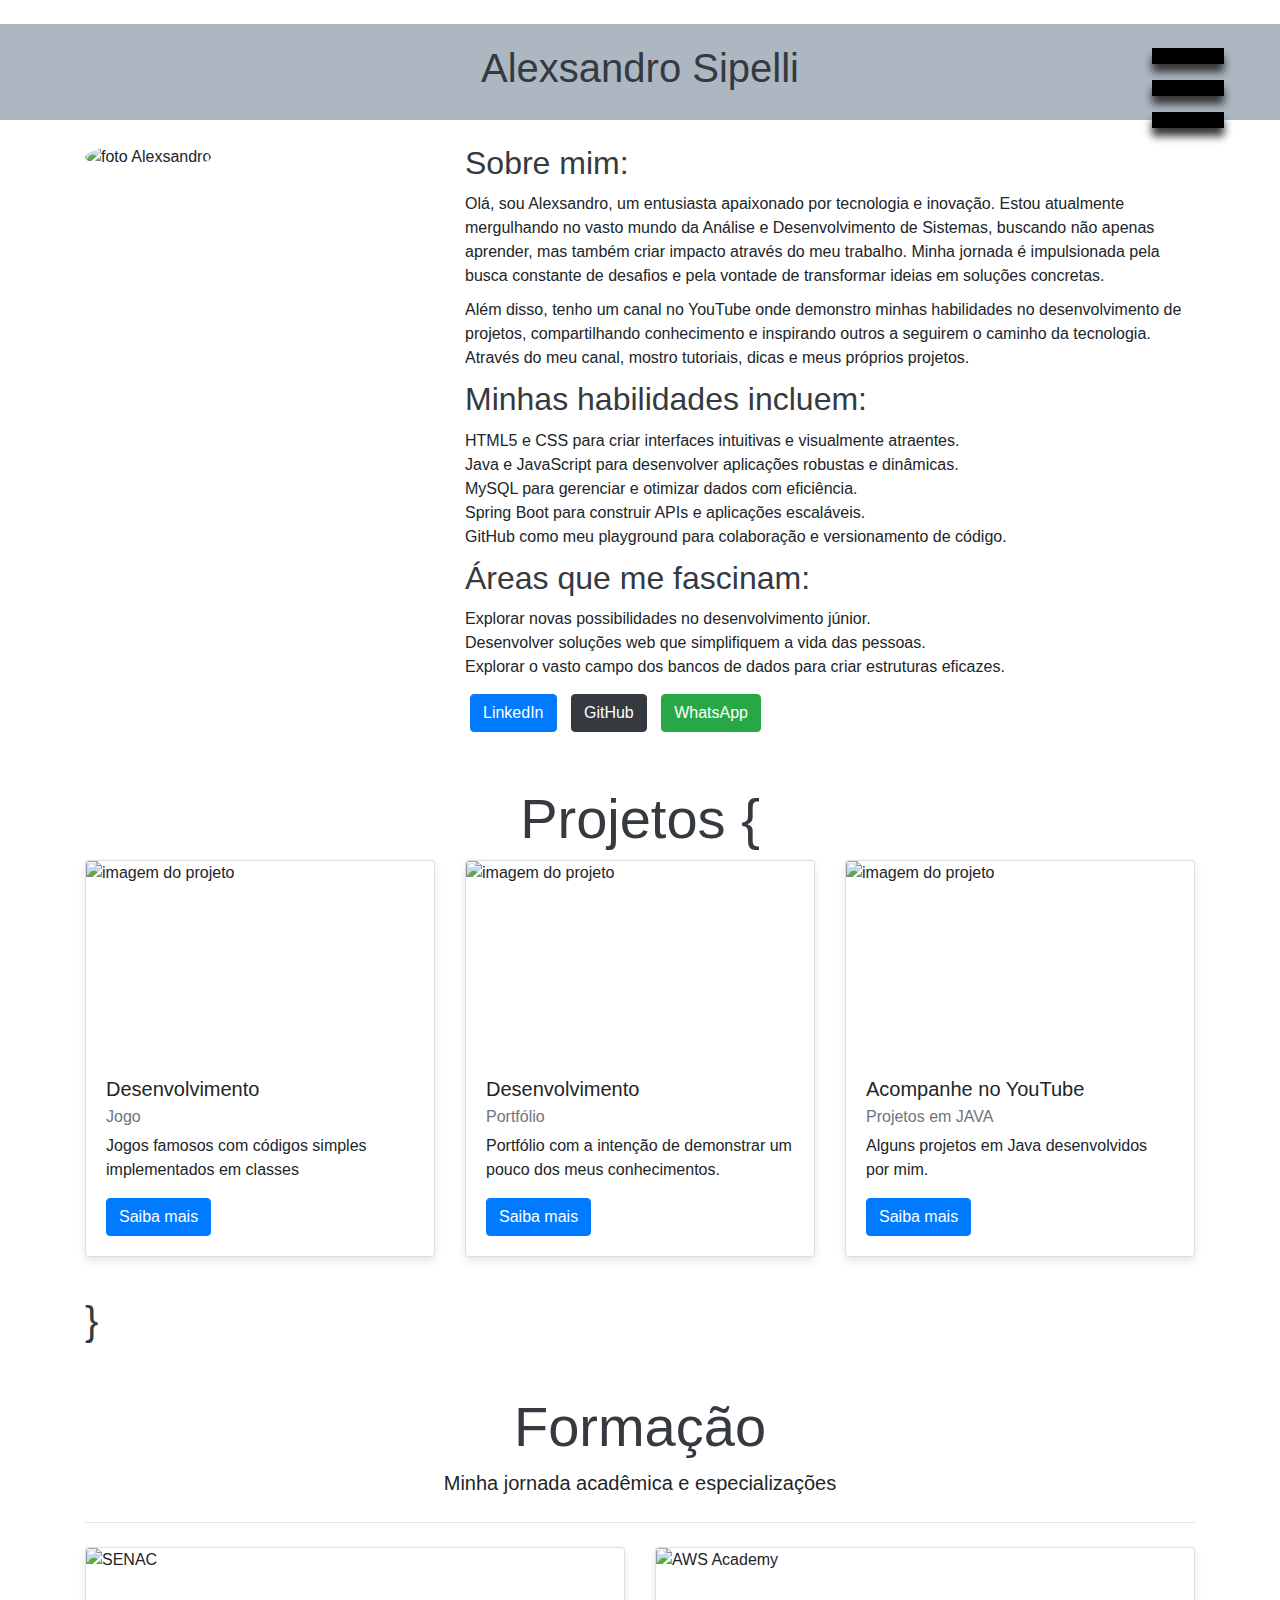
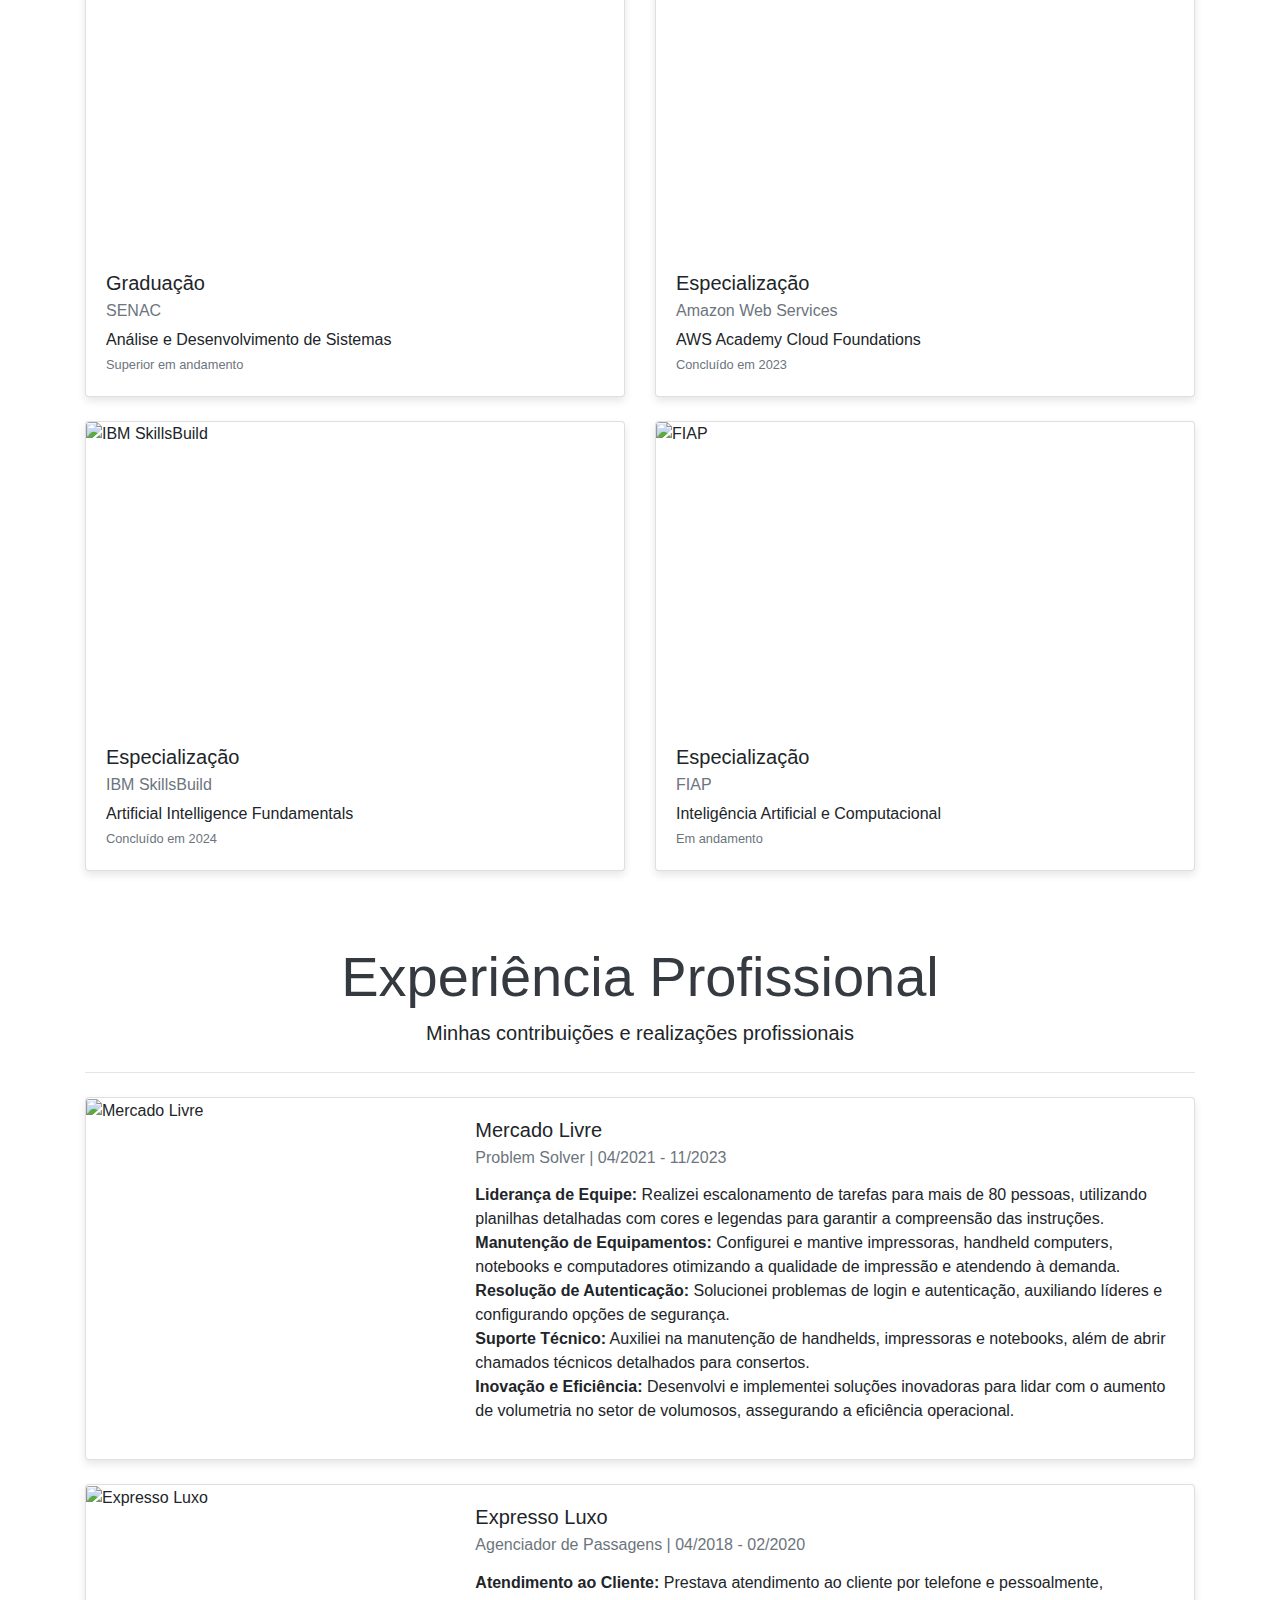
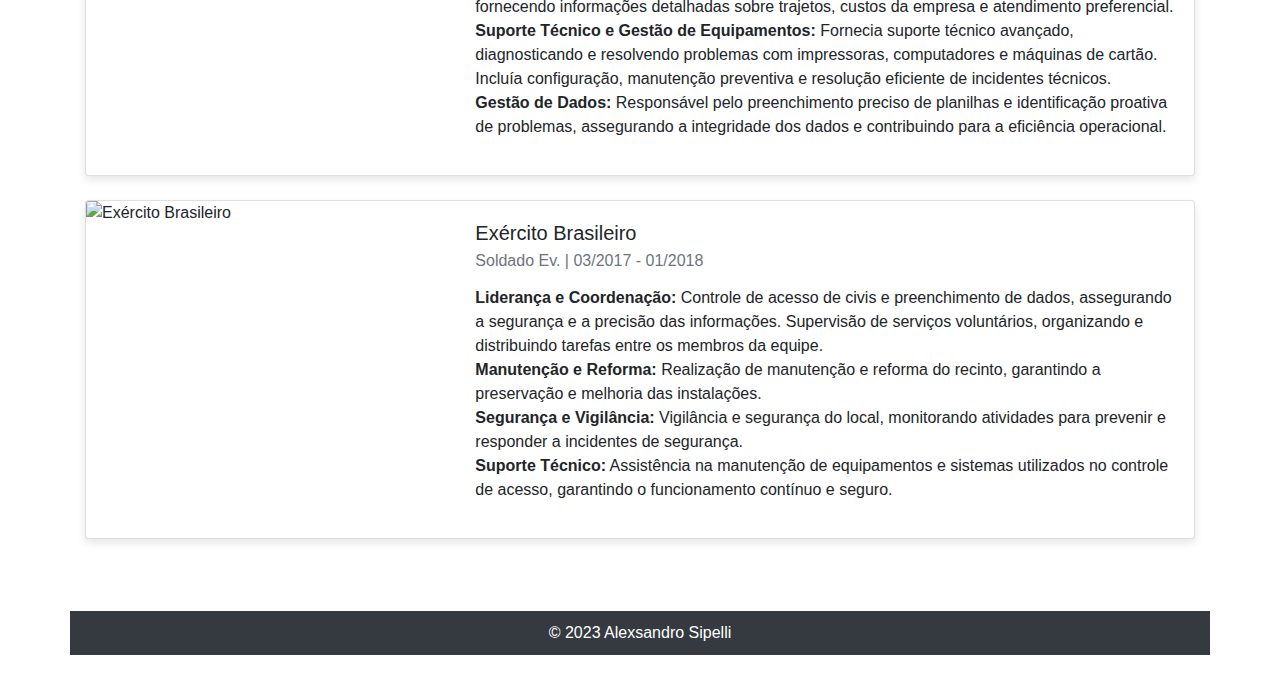
==== index.html @ 0505ee93 "atualizando icon" ====
<!DOCTYPE html>
<html lang="en">

<head>
    <meta charset="UTF-8">
    <meta http-equiv="X-UA-Compatible" content="IE=edge">
    <meta name="viewport" content="width=device-width, initial-scale=1.0">
    <title>portifolio</title>
    <link rel="stylesheet" href="styles.css">
    <link rel="stylesheet" href="https://cdnjs.cloudflare.com/ajax/libs/font-awesome/6.4.0/css/all.min.css"
        integrity="sha512-iecdLmaskl7CVkqkXNQ/ZH/XLlvWZOJyj7Yy7tcenmpD1ypASozpmT/E0iPtmFIB46ZmdtAc9eNBvH0H/ZpiBw=="
        crossorigin="anonymous" referrerpolicy="no-referrer" />
    <link href="https://maxcdn.bootstrapcdn.com/bootstrap/4.5.2/css/bootstrap.min.css" rel="stylesheet">
</head>

<body>

    <nav>
        <div id="hamburguer">
            <div class="linha" id="linha1"></div>
            <div class="linha" id="linha2"></div>
            <div class="linha" id="linha3"></div>
        </div>
        <ul>
            <li><a href="#">
                    <i class="fa-solid fa-house"></i>
                    home</a></li>
            <li><a href="#secao-apresentacao">
                    <i class="fa-solid fa-user"></i>

                    apresentação</a></li>
            <li><a href="#secao-projetos">
                    <i class="fa-solid fa-code"></i>

                    projetos
                </a></li>
            <li><a href="#secao-formacao">
                <i class="fas fa-graduation-cap icon"></i>
                    Formação
                </a></li>
            <li><a href="#secao-experiencias">
                    <i class="fa-solid fa-info"></i>
                    Experiencias
                </a></li>
        </ul>
    </nav>

    <header class="text-center my-4">
        <h1>Alexsandro Sipelli</h1>
        <h2>
            <i class="fa-brands fa-github icon-github"></i>
            <i class="fa-solid fa-database icon-database"></i>
            <i class="fa-brands fa-java icon-java"></i>
            <i class="fa-brands fa-js icon-js"></i>
            <i class="fa-brands fa-html5 icon-html5"></i>
            <i class="fa-brands fa-css3-alt icon-css3"></i>
            <i class="fa-brands fa-youtube icon-youtube"></i>
        </h2>
    </header>

    <section id="secao-apresentacao" class="container">
        <div class="row">
            <div id="fotoEContato" class="col-md-4">
                <img id="avatar" src="https://avatars.githubusercontent.com/u/112717598?v=4" alt="foto Alexsandro"
                    class="img-fluid">
            </div>
            <div class="col-md-8">
                <h2>Sobre mim:</h2>
                <p>Olá, sou Alexsandro, um entusiasta apaixonado por tecnologia e inovação. Estou atualmente mergulhando
                    no vasto mundo da Análise e Desenvolvimento de Sistemas, buscando não apenas aprender, mas também
                    criar impacto através do meu trabalho. Minha jornada é impulsionada pela busca constante de desafios
                    e pela vontade de transformar ideias em soluções concretas.</p>
                <p>Além disso, tenho um canal no YouTube onde demonstro minhas habilidades no desenvolvimento de
                    projetos, compartilhando conhecimento e inspirando outros a seguirem o caminho da tecnologia.
                    Através do meu canal, mostro tutoriais, dicas e meus próprios projetos.</p>
                <h2>Minhas habilidades incluem:</h2>
                <ul>
                    <li>HTML5 e CSS para criar interfaces intuitivas e visualmente atraentes.</li>
                    <li>Java e JavaScript para desenvolver aplicações robustas e dinâmicas.</li>
                    <li>MySQL para gerenciar e otimizar dados com eficiência.</li>
                    <li>Spring Boot para construir APIs e aplicações escaláveis.</li>
                    <li>GitHub como meu playground para colaboração e versionamento de código.</li>
                </ul>
                <h2>Áreas que me fascinam:</h2>
                <ul>
                    <li>Explorar novas possibilidades no desenvolvimento júnior.</li>
                    <li>Desenvolver soluções web que simplifiquem a vida das pessoas.</li>
                    <li>Explorar o vasto campo dos bancos de dados para criar estruturas eficazes.</li>
                </ul>
                <div id="contatos">
                    <a href="https://www.linkedin.com/in/alexsandro-sipelli/" target="_blank" class="btn btn-primary"><i
                            class="fa-brands fa-linkedin"></i> LinkedIn</a>
                    <a href="https://github.com/alexsandrosipelli" target="_blank" class="btn btn-dark"><i
                            class="fa-brands fa-github"></i> GitHub</a>
                    <a href="https://api.whatsapp.com/send?phone=5511948914961&text=Ola alexsandro estou interessado em seu perfil"
                        target="_blank" class="btn btn-success"><i class="fa-brands fa-whatsapp"></i> WhatsApp</a>
                </div>
            </div>
        </div>
    </section>

    <section id="secao-projetos" class="container my-5">
        <div class="text-center">
            <h1 class="display-4">Projetos {</h1>
        </div>
        <ul class="row">
            <li class="col-md-4 mb-4">
                <div class="card">
                    <div class="card-img-wrapper">
                        <img src="https://images.unsplash.com/photo-1611996575749-79a3a250f948?ixlib=rb-4.0.3&ixid=MnwxMjA3fDB8MHxwaG90by1wYWdlfHx8fGVufDB8fHx8&auto=format&fit=crop&w=1470&q=80"
                            class="card-img-top" alt="imagem do projeto">
                    </div>
                    <div class="card-body">
                        <h5 class="card-title">Desenvolvimento</h5>
                        <h6 class="card-subtitle mb-2 text-muted">Jogo</h6>
                        <p class="card-text">Jogos famosos com códigos simples implementados em classes</p>
                        <a href="https://github.com/alexsandrosipelli/Projetos-2022" target="_blank"
                            class="btn btn-primary">Saiba mais</a>
                    </div>
                </div>
            </li>
            <li class="col-md-4 mb-4">
                <div class="card">
                    <div class="card-img-wrapper">
                        <img src="https://images.unsplash.com/photo-1488590528505-98d2b5aba04b?ixlib=rb-4.0.3&ixid=MnwxMjA3fDB8MHxwaG90by1wYWdlfHx8fGVufDB8fHx8&auto=format&fit=crop&w=1470&q=80"
                            class="card-img-top" alt="imagem do projeto">
                    </div>
                    <div class="card-body">
                        <h5 class="card-title">Desenvolvimento</h5>
                        <h6 class="card-subtitle mb-2 text-muted">Portfólio</h6>
                        <p class="card-text">Portfólio com a intenção de demonstrar um pouco dos meus conhecimentos.</p>
                        <a href="https://github.com/alexsandrosipelli/Portfolio" target="_blank"
                            class="btn btn-primary">Saiba mais</a>
                    </div>
                </div>
            </li>
            <li class="col-md-4 mb-4">
                <div class="card">
                    <div class="card-img-wrapper">
                        <img src=" https://images.unsplash.com/photo-1611162616475-46b635cb6868?q=80&w=1074&auto=format&fit=crop&ixlib=rb-4.0.3&ixid=M3wxMjA3fDB8MHxwaG90by1wYWdlfHx8fGVufDB8fHx8fA%3D%3D"
                            class="card-img-top" alt="imagem do projeto">
                    </div>
                    <div class="card-body">
                        <h5 class="card-title">Acompanhe no YouTube</h5>
                        <h6 class="card-subtitle mb-2 text-muted">Projetos em JAVA</h6>
                        <p class="card-text">Alguns projetos em Java desenvolvidos por mim.</p>
                        <a href="https://www.youtube.com/channel/UCqJ5A2u6PIbgyUsZA0orDJw" target="_blank"
                            class="btn btn-primary">Saiba mais</a>
                    </div>
                </div>
            </li>
        </ul>
        <h1>}</h1>

    </section>

    <section id="secao-formacao" class="container my-5">
        <div class="text-center">
            <h1 class="display-4">Formação</h1>
            <p class="lead">Minha jornada acadêmica e especializações</p>
            <hr class="my-4">
        </div>
        <div class="row">
            <div class="col-md-6 mb-4">
                <div class="card h-100">
                    <div class="card-img-wrapper">
                        <img src="https://www.sp.senac.br/o/senac-theme/images/logo_senac_default.png"
                            class="card-img-top" alt="SENAC">
                    </div>
                    <div class="card-body">
                        <h5 class="card-title">Graduação</h5>
                        <h6 class="card-subtitle mb-2 text-muted">SENAC</h6>
                        <p class="card-text">Análise e Desenvolvimento de Sistemas<br><small class="text-muted">Superior
                                em andamento</small></p>
                    </div>
                </div>
            </div>
            <div class="col-md-6 mb-4">
                <div class="card h-100">
                    <div class="card-img-wrapper">
                        <img src="https://plus.unsplash.com/premium_photo-1683141114059-aaeaf635dc05?q=80&w=2070&auto=format&fit=crop&ixlib=rb-4.0.3&ixid=M3wxMjA3fDB8MHxwaG90by1wYWdlfHx8fGVufDB8fHx8fA%3D%3D"
                            class="card-img-top" alt="AWS Academy">
                    </div>
                    <div class="card-body">
                        <h5 class="card-title">Especialização</h5>
                        <h6 class="card-subtitle mb-2 text-muted">Amazon Web Services</h6>
                        <p class="card-text">AWS Academy Cloud Foundations<br><small class="text-muted">Concluído em
                                2023</small></p>
                    </div>
                </div>
            </div>
            <div class="col-md-6 mb-4">
                <div class="card h-100">
                    <div class="card-img-wrapper">
                        <img src="https://images.unsplash.com/photo-1721066115321-eb0eec055296?q=80&w=1974&auto=format&fit=crop&ixlib=rb-4.0.3&ixid=M3wxMjA3fDB8MHxwaG90by1wYWdlfHx8fGVufDB8fHx8fA%3D%3D"
                            class="card-img-top" alt="IBM SkillsBuild">
                    </div>
                    <div class="card-body">
                        <h5 class="card-title">Especialização</h5>
                        <h6 class="card-subtitle mb-2 text-muted">IBM SkillsBuild</h6>
                        <p class="card-text">Artificial Intelligence Fundamentals<br><small class="text-muted">Concluído
                                em 2024</small></p>
                    </div>
                </div>
            </div>
            <div class="col-md-6 mb-4">
                <div class="card h-100">
                    <div class="card-img-wrapper">
                        <img src="https://s3.amazonaws.com/wpfiap/wp-content/uploads/2024/02/share_vest2024.png"
                            class="card-img-top" alt="FIAP">
                    </div>
                    <div class="card-body">
                        <h5 class="card-title">Especialização</h5>
                        <h6 class="card-subtitle mb-2 text-muted">FIAP</h6>
                        <p class="card-text">Inteligência Artificial e Computacional<br><small class="text-muted">Em
                                andamento</small></p>
                    </div>
                </div>
            </div>
        </div>
    </section>

    <section id="secao-experiencias" class="container my-5">
        <div class="text-center">
            <h1 class="display-4">Experiência Profissional</h1>
            <p class="lead">Minhas contribuições e realizações profissionais</p>
            <hr class="my-4">
        </div>
        <div class="row">

            <div class="col-md-12 mb-4">
                <div class="card h-100">
                    <div class="row no-gutters">
                        <div class="col-md-4">
                            <img src="https://satotrader.com.br/site/views/data/noticias/acoes-da-mercado-livre-bdr-meli34-como-investir-image-1713189293.jpg"
                                class="card-img" alt="Mercado Livre">
                        </div>
                        <div class="col-md-8">
                            <div class="card-body">
                                <h5 class="card-title">Mercado Livre</h5>
                                <h6 class="card-subtitle mb-2 text-muted">Problem Solver | 04/2021 - 11/2023</h6>
                                <p class="card-text">
                                <ul>
                                    <li><strong>Liderança de Equipe:</strong> Realizei escalonamento de tarefas para
                                        mais de 80 pessoas, utilizando planilhas detalhadas com cores e legendas para
                                        garantir a compreensão das instruções.</li>
                                    <li><strong>Manutenção de Equipamentos:</strong> Configurei e mantive impressoras,
                                        handheld computers, notebooks e computadores otimizando a qualidade de impressão
                                        e atendendo à demanda.
                                    </li>
                                    <li><strong>Resolução de Autenticação:</strong> Solucionei problemas de login e
                                        autenticação, auxiliando líderes e configurando opções de segurança.</li>
                                    <li><strong>Suporte Técnico:</strong> Auxiliei na manutenção de handhelds,
                                        impressoras e notebooks, além de abrir chamados técnicos detalhados para
                                        consertos.</li>
                                    <li><strong>Inovação e Eficiência:</strong> Desenvolvi e implementei soluções
                                        inovadoras para lidar com o aumento de volumetria no setor de volumosos,
                                        assegurando a eficiência operacional.</li>
                                </ul>
                                </p>
                            </div>
                        </div>
                    </div>
                </div>
            </div>

            <div class="col-md-12 mb-4">
                <div class="card h-100">
                    <div class="row no-gutters">
                        <div class="col-md-4">
                            <img src="https://encrypted-tbn0.gstatic.com/images?q=tbn:ANd9GcSKzfC1bCY-RK_74JRWJcAZp6cybE37kCWvaw&s"
                                class="card-img" alt="Expresso Luxo">
                        </div>
                        <div class="col-md-8">
                            <div class="card-body">
                                <h5 class="card-title">Expresso Luxo</h5>
                                <h6 class="card-subtitle mb-2 text-muted">Agenciador de Passagens | 04/2018 - 02/2020
                                </h6>
                                <p class="card-text">
                                <ul>
                                    <li><strong>Atendimento ao Cliente:</strong> Prestava atendimento ao cliente por
                                        telefone e pessoalmente, fornecendo informações detalhadas sobre trajetos,
                                        custos da empresa e atendimento preferencial.</li>
                                    <li><strong>Suporte Técnico e Gestão de Equipamentos:</strong> Fornecia suporte
                                        técnico avançado, diagnosticando e resolvendo problemas com impressoras,
                                        computadores e máquinas de cartão. Incluía configuração, manutenção preventiva e
                                        resolução eficiente de incidentes técnicos.</li>
                                    <li><strong>Gestão de Dados:</strong> Responsável pelo preenchimento preciso de
                                        planilhas e identificação proativa de problemas, assegurando a integridade dos
                                        dados e contribuindo para a eficiência operacional.</li>
                                </ul>
                                </p>
                            </div>
                        </div>
                    </div>
                </div>
            </div>


            <div class="col-md-12 mb-4">
                <div class="card h-100">
                    <div class="row no-gutters">
                        <div class="col-md-4">
                            <img src="https://segredosdomundo.r7.com/wp-content/uploads/2021/04/simbolos-do-exercito-brasileiro-o-que-representam-os-emblemas-militares-6.jpg"
                                class="card-img" alt="Exército Brasileiro">
                        </div>
                        <div class="col-md-8">
                            <div class="card-body">
                                <h5 class="card-title">Exército Brasileiro</h5>
                                <h6 class="card-subtitle mb-2 text-muted">Soldado Ev. | 03/2017 - 01/2018</h6>
                                <p class="card-text">
                                <ul>
                                    <li><strong>Liderança e Coordenação:</strong> Controle de acesso de civis e
                                        preenchimento de dados, assegurando a segurança e a precisão das informações.
                                        Supervisão de serviços voluntários, organizando e distribuindo tarefas entre os
                                        membros da equipe.</li>
                                    <li><strong>Manutenção e Reforma:</strong> Realização de manutenção e reforma do
                                        recinto, garantindo a preservação e melhoria das instalações.</li>
                                    <li><strong>Segurança e Vigilância:</strong> Vigilância e segurança do local,
                                        monitorando atividades para prevenir e responder a incidentes de segurança.</li>
                                    <li><strong>Suporte Técnico:</strong> Assistência na manutenção de equipamentos e
                                        sistemas utilizados no controle de acesso, garantindo o funcionamento contínuo e
                                        seguro.</li>
                                </ul>
                                </p>
                            </div>
                        </div>
                    </div>
                </div>
            </div>
        </div>
    </section>




    <footer class="container text-center my-4">
        <p>© 2023 Alexsandro Sipelli</p>
    </footer>

    <script src="https://code.jquery.com/jquery-3.5.1.slim.min.js"></script>
    <script src="https://cdn.jsdelivr.net/npm/@popperjs/core@2.9.2/dist/umd/popper.min.js"></script>
    <script src="https://maxcdn.bootstrapcdn.com/bootstrap/4.5.2/js/bootstrap.min.js"></script>
</body>
<script src="js/menu.js"></script>

</html>
---- styles.css ----
/* General Styles */
body {
    font-family: Arial, sans-serif;
    line-height: 1.6;
    color: #333;
    background-color: #f8ab53e7;
    background-image: url(" https://images.unsplash.com/photo-1472289065668-ce650ac443d2?q=80&w=1738&auto=format&fit=crop&ixlib=rb-4.0.3&ixid=M3wxMjA3fDB8MHxwaG90by1wYWdlfHx8fGVufDB8fHx8fA%3D%3D");
    background-size: cover;
    background-position: center;
    background-repeat: no-repeat;
    background-attachment: fixed;
}

h1,
h2 {
    color: #343a40;
}


#hamburguer {
    position: fixed;
    right: 5rem;
    top: 2rem;
    height: 3rem;
    width: 3rem;
}

#hamburguer .linha {
    margin-top: 1rem;
    padding: auto;
    height: 1rem;
    width: 150%;
    background-color: #000;
    box-shadow: 0 .5rem .5rem #333;
}

nav {
    display: flex;
    align-items: center;
    justify-content: center;
    position: fixed;
    background-color: #adb7c2;
    height: 100vh;
    width: 15rem;
    z-index: 10;
    right: -20rem;
    transition: right 1s;
}

.menu-show {
    right: 0;
}

nav li {
    list-style: none;
}

nav a {
    text-decoration: none;
    font-size: 1.6rem;
    color: #000;
}

nav a:hover {
    color: #fff;

}

nav ul {
    padding-top: 50vh;
}


header {
    background: #adb7c2;
    color: white;
    padding: 20px 0;
}

header h1 {
    margin: 0;
    font-size: 2.5em;
}


.icon-github {

    color: #333;
}

.icon-database {
    color: #00758F;
}

.icon-java {
    color: #5382a1;
}

.icon-js {
    color: #f7df1e;
}

.icon-html5 {
    color: #e34c26;
}

.icon-css3 {
    color: #1572b6;
}

.icon-youtube {
    color: #ff0000;
}




#fotoEContato img {
    border-radius: 50%;
    max-width: 100%;
    height: auto;
}

#contatos a {
    margin: 5px;
    text-decoration: none;
}

#secao-apresentacao ul,
#secao-apresentacao p {
    margin: 10px 0;
}

.card {
    box-shadow: 0 4px 8px rgba(0, 0, 0, 0.1);
    transition: transform 0.2s;
}

.card:hover {
    transform: translateY(-5px);
}

footer {
    background: #343a40;
    color: white;
    padding: 10px 0;
}

footer p {
    margin: 0;
}

/* Media Queries */
@media (max-width: 768px) {
    #hamburguer {
        position: fixed;
        right: 0.9rem;
        top: 2.5rem;
        height: 1rem;
        width: 1.9rem;
    }

    #hamburguer .linha {
        margin-top: 0.3rem;
        padding: 0.5;
        height: 0.5rem;
        border-radius: 20%;
        width: 100%;
        background-color: #333;
        box-shadow: 0 .5rem .5rem #333;
    }

    nav {
        display: flex;
        align-items: center;
        justify-content: center;
        position: fixed;
        background-color: #adb7c2;
        height: 100vh;
        width: 15rem;
        z-index: 10;
        right: -20rem;
        transition: right 1s;
    }

    nav li {
        list-style: none;
    }

    nav a {
        text-decoration: none;
        font-size: 1.6rem;

        color: #000;
    }

    nav a:hover {
        color: #fff;

    }

    nav ul {
        padding-top: 50vh;
    }

    header h1 {
        font-size: 2em;
    }

    header h2 {
        font-size: 1.2em;
    }

    #fotoEContato {
        text-align: center;
    }

    #contatos a {
        display: block;
        margin: 10px 0;
    }
    .card-img-wrapper img {
    width: 100%;
    height: auto;
    border-radius: 0.25rem 0.25rem 0 0;
}

.card-img-wrapper {
    position: relative;
    overflow: hidden;
    padding-top: 56.25%;
    /* 16:9 Aspect Ratio */
}

.card-img-wrapper img {
    position: absolute;
    top: 0;
    left: 0;
    width: 100%;
    height: 100%;
    object-fit: cover;
}

ul {
    list-style-type: none;
    padding: 0;
}

li {
    padding: 0;
    margin: 0;
}   
}

.card-img-wrapper img {
    width: 100%;
    height: auto;
    border-radius: 0.25rem 0.25rem 0 0;
}

.card-img-wrapper {
    position: relative;
    overflow: hidden;
    padding-top: 56.25%;
    /* 16:9 Aspect Ratio */
}

.card-img-wrapper img {
    position: absolute;
    top: 0;
    left: 0;
    width: 100%;
    height: 100%;
    object-fit: cover;
}

ul {
    list-style-type: none;
    padding: 0;
}

li {
    padding: 0;
    margin: 0;
}
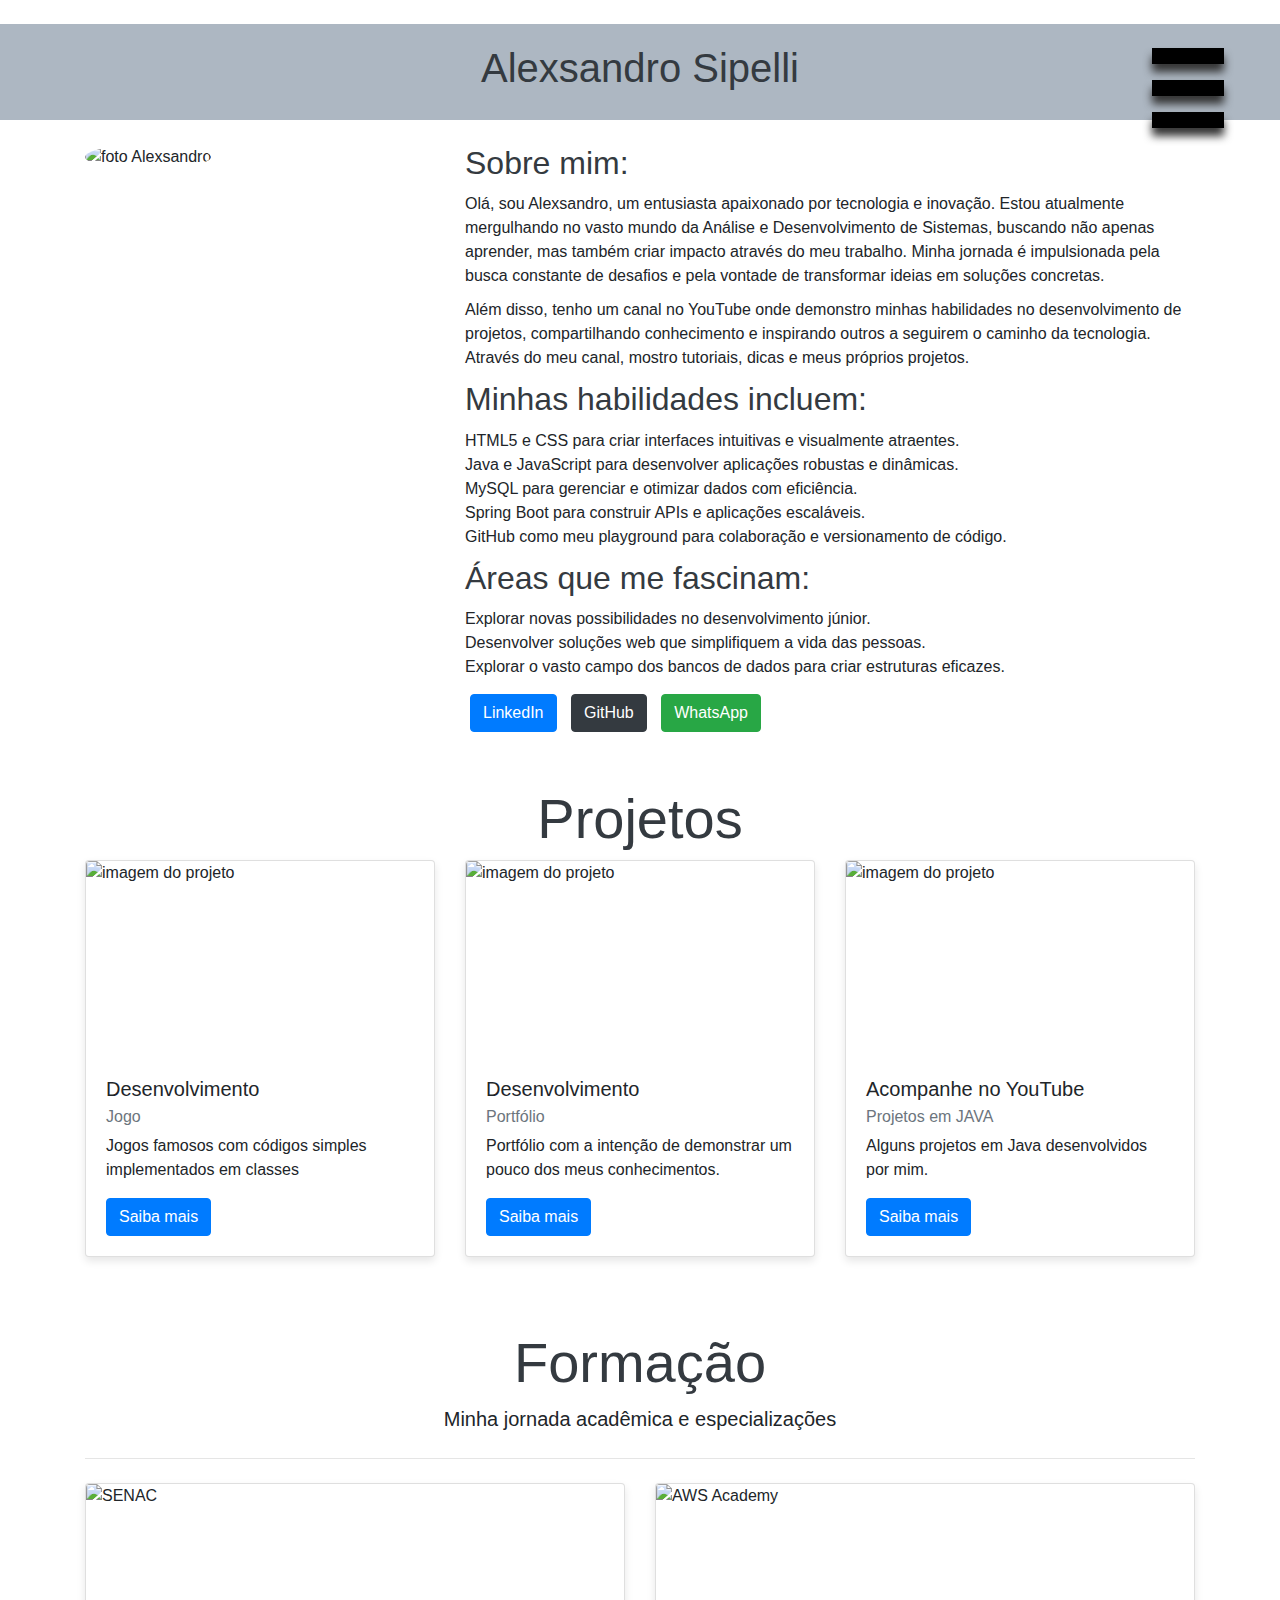
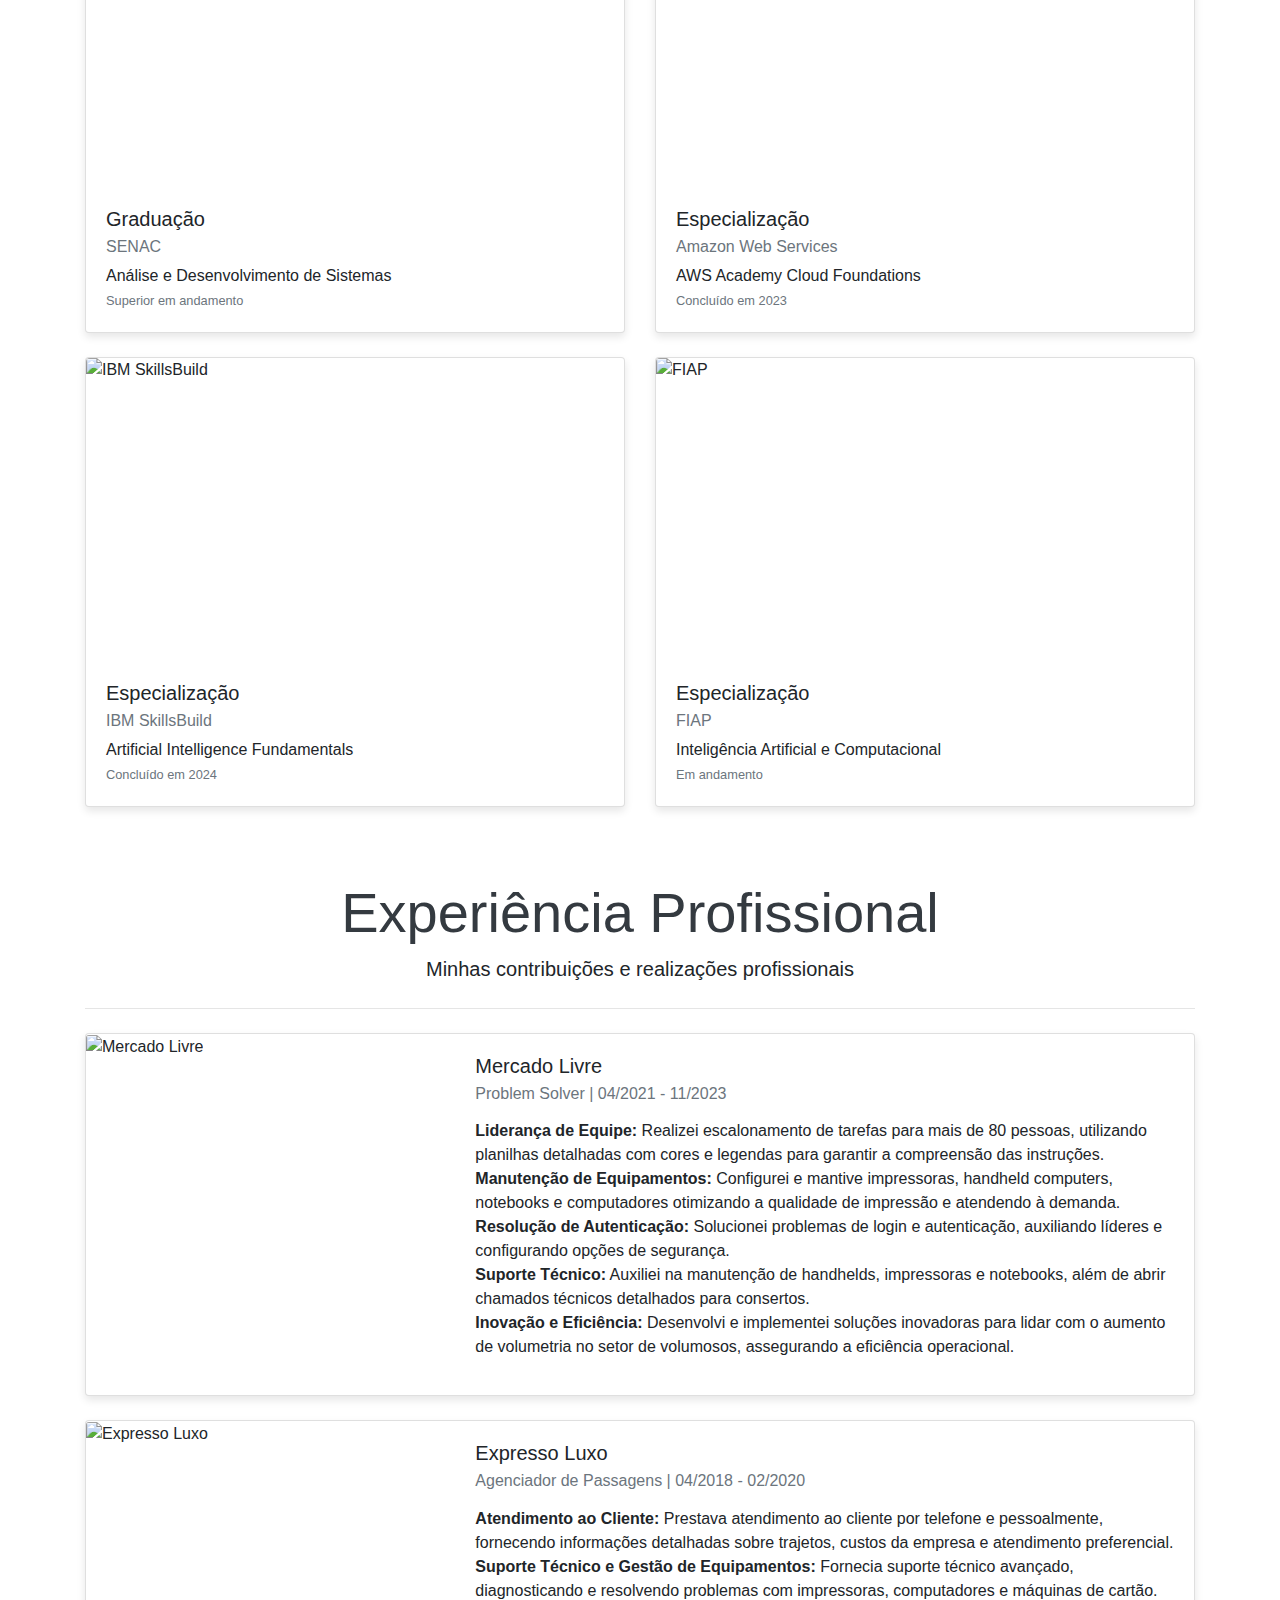
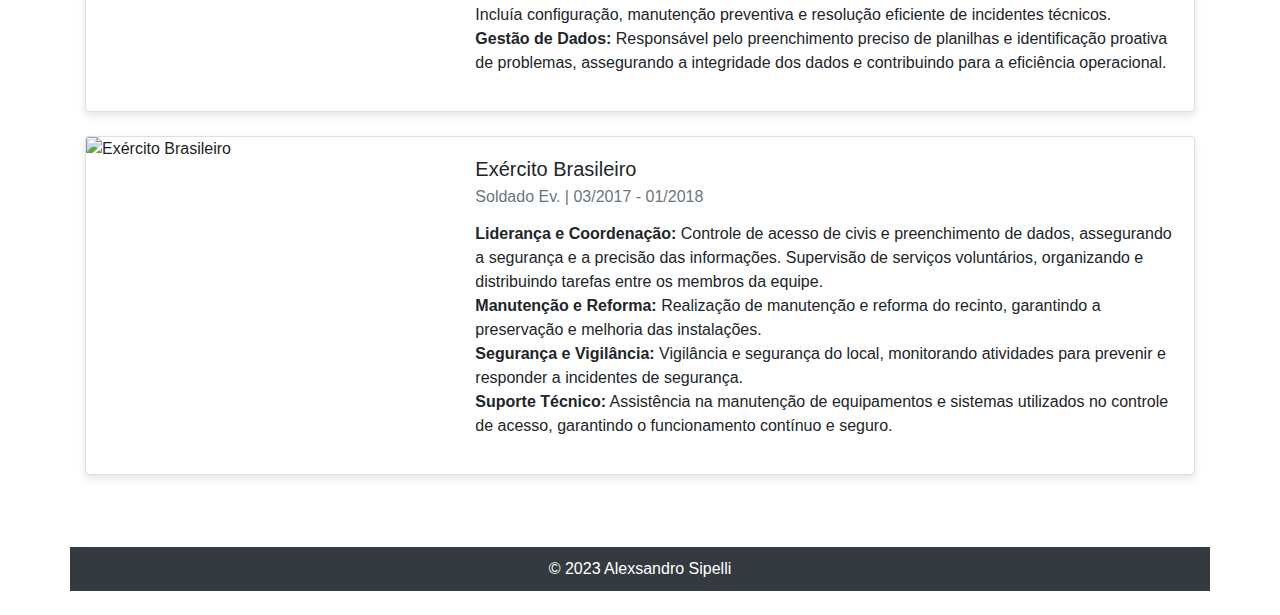
==== commit 6c5e7820: "seccao projetos" ====
--- a/index.html
+++ b/index.html
@@ -101,7 +101,7 @@
 
     <section id="secao-projetos" class="container my-5">
         <div class="text-center">
-            <h1 class="display-4">Projetos {</h1>
+            <h1 class="display-4">Projetos</h1>
         </div>
         <ul class="row">
             <li class="col-md-4 mb-4">
@@ -150,7 +150,7 @@
                 </div>
             </li>
         </ul>
-        <h1>}</h1>
+        
 
     </section>
 
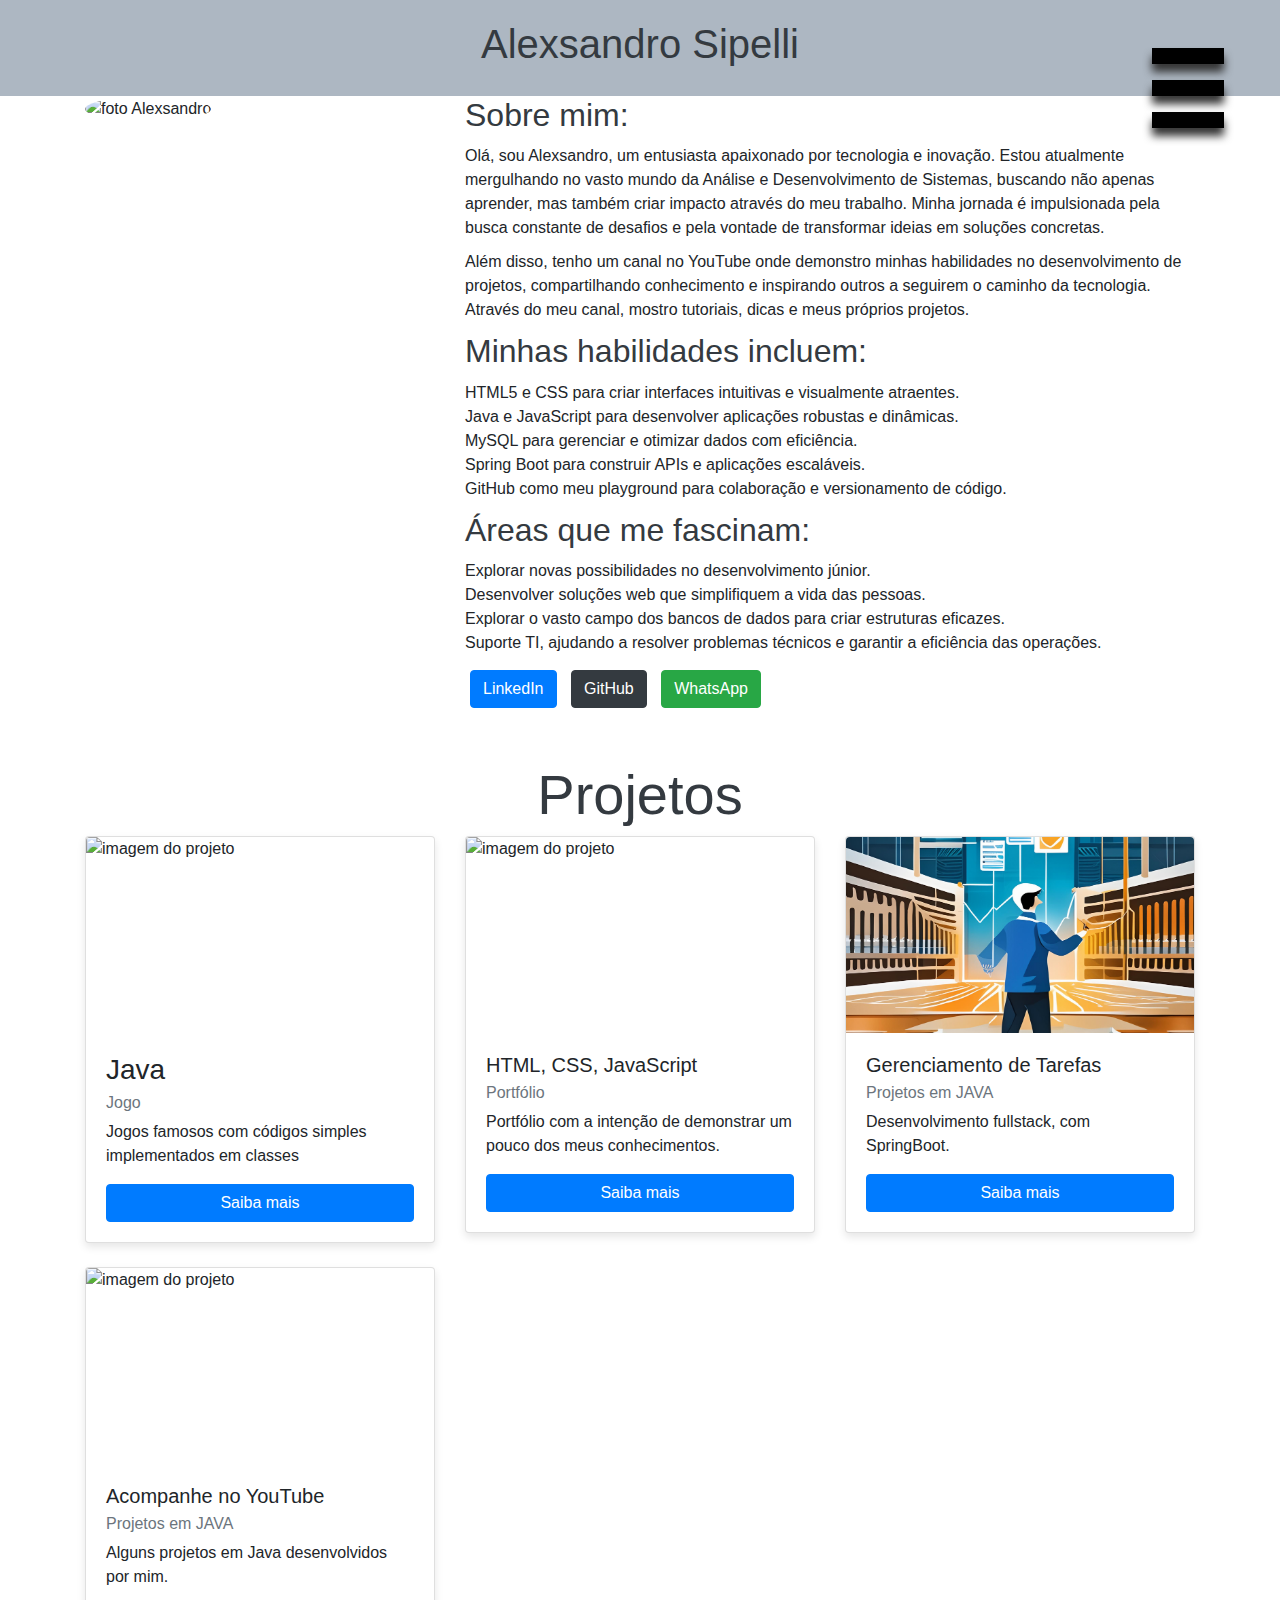
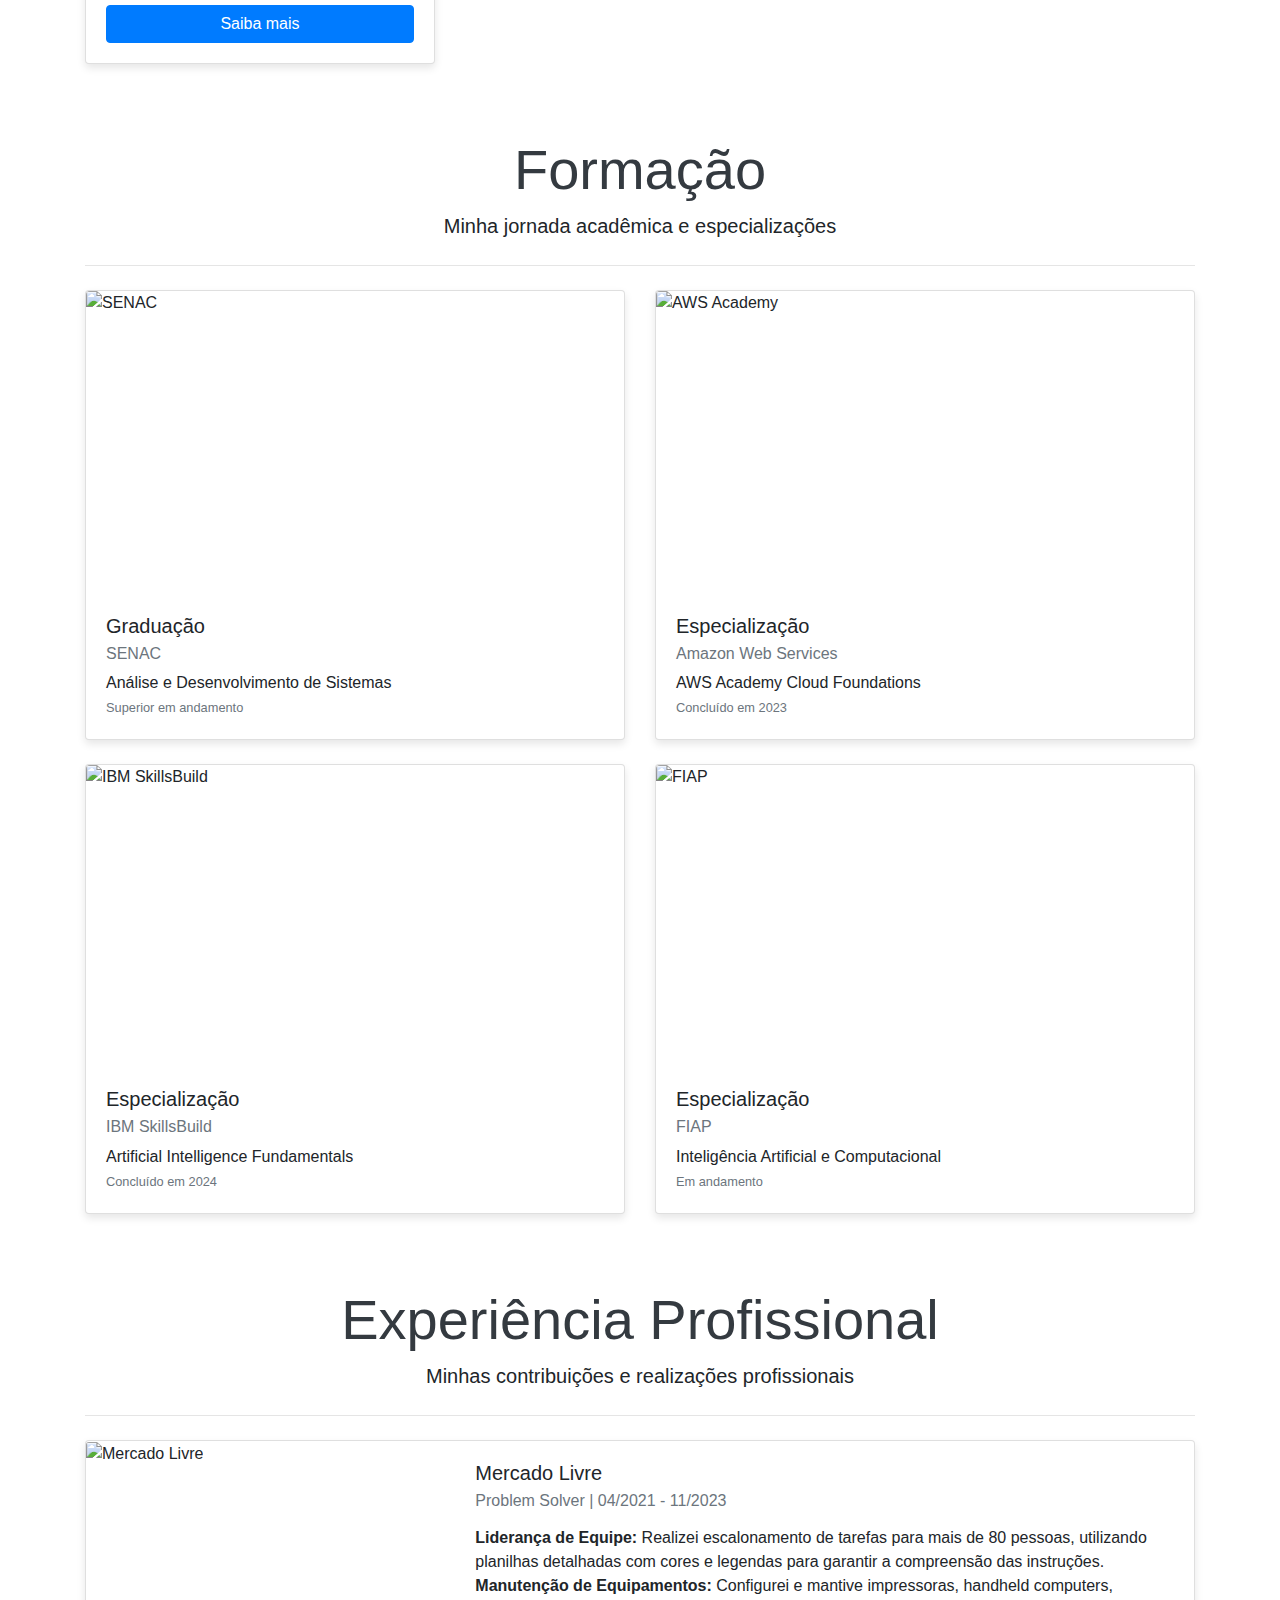
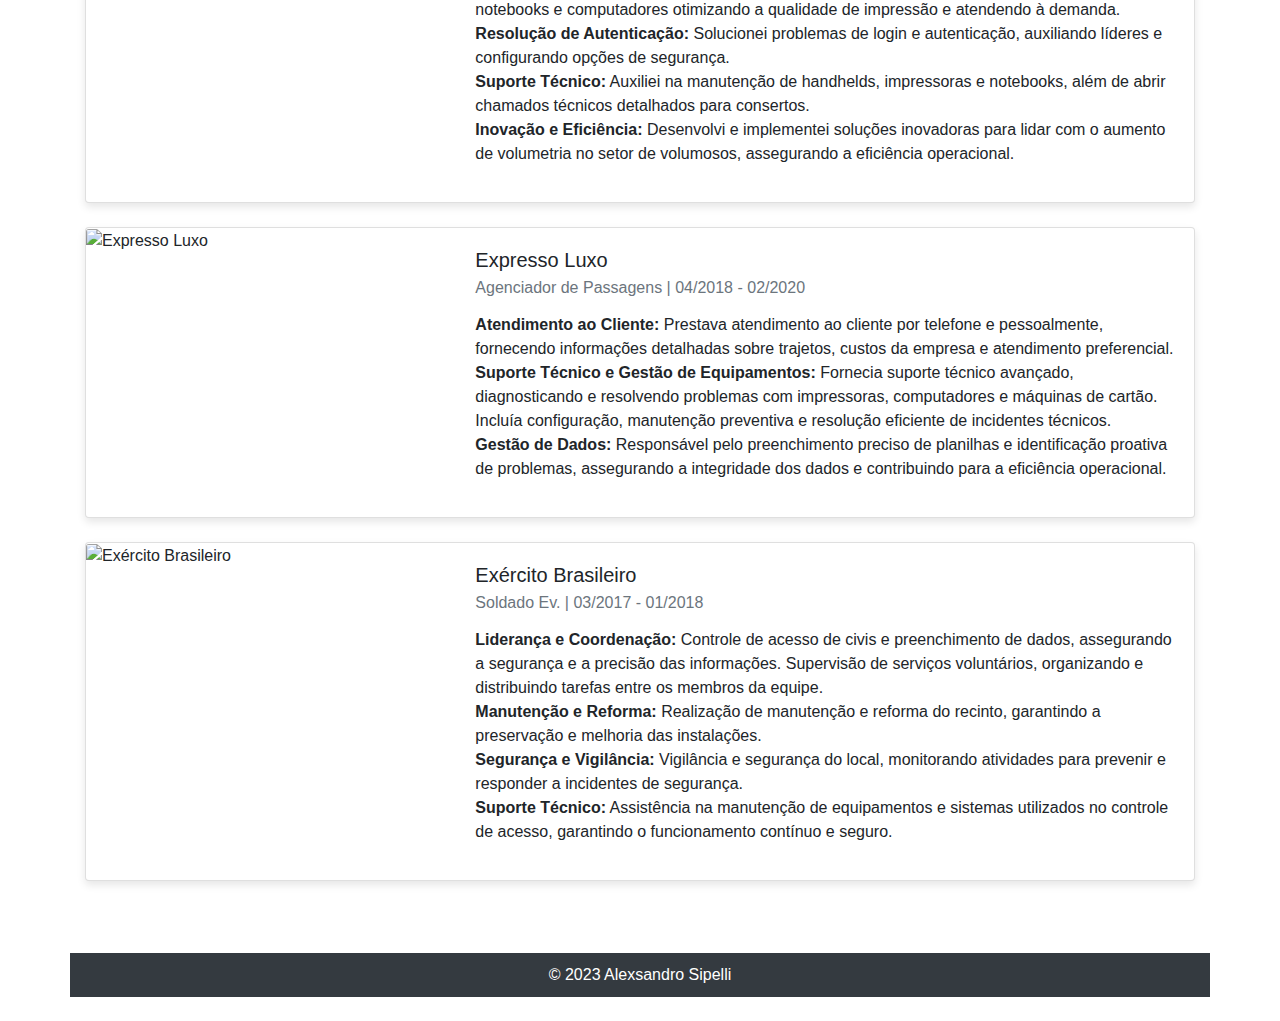
==== commit 55272bee: "att" ====
--- a/index.html
+++ b/index.html
@@ -11,6 +11,9 @@
         integrity="sha512-iecdLmaskl7CVkqkXNQ/ZH/XLlvWZOJyj7Yy7tcenmpD1ypASozpmT/E0iPtmFIB46ZmdtAc9eNBvH0H/ZpiBw=="
         crossorigin="anonymous" referrerpolicy="no-referrer" />
     <link href="https://maxcdn.bootstrapcdn.com/bootstrap/4.5.2/css/bootstrap.min.css" rel="stylesheet">
+
+    <link rel="stylesheet" type='text/css' href="https://cdn.jsdelivr.net/gh/devicons/devicon@latest/devicon.min.css" />
+
 </head>
 
 <body>
@@ -35,17 +38,17 @@
                     projetos
                 </a></li>
             <li><a href="#secao-formacao">
-                <i class="fas fa-graduation-cap icon"></i>
+                    <i class="fas fa-graduation-cap icon"></i>
                     Formação
                 </a></li>
             <li><a href="#secao-experiencias">
-                    <i class="fa-solid fa-info"></i>
+                    <i class="fa-solid fa-briefcase"></i>
                     Experiencias
                 </a></li>
         </ul>
     </nav>
 
-    <header class="text-center my-4">
+    <header class="text-center my-6">
         <h1>Alexsandro Sipelli</h1>
         <h2>
             <i class="fa-brands fa-github icon-github"></i>
@@ -55,6 +58,9 @@
             <i class="fa-brands fa-html5 icon-html5"></i>
             <i class="fa-brands fa-css3-alt icon-css3"></i>
             <i class="fa-brands fa-youtube icon-youtube"></i>
+
+            <i class="devicon-spring-original colored"></i>
+
         </h2>
     </header>
 
@@ -86,6 +92,8 @@
                     <li>Explorar novas possibilidades no desenvolvimento júnior.</li>
                     <li>Desenvolver soluções web que simplifiquem a vida das pessoas.</li>
                     <li>Explorar o vasto campo dos bancos de dados para criar estruturas eficazes.</li>
+                    <li>Suporte TI, ajudando a resolver problemas técnicos e garantir a eficiência das operações.
+                    </li>
                 </ul>
                 <div id="contatos">
                     <a href="https://www.linkedin.com/in/alexsandro-sipelli/" target="_blank" class="btn btn-primary"><i
@@ -111,11 +119,12 @@
                             class="card-img-top" alt="imagem do projeto">
                     </div>
                     <div class="card-body">
-                        <h5 class="card-title">Desenvolvimento</h5>
+                        <h3 class="card-title">Java</h3>
                         <h6 class="card-subtitle mb-2 text-muted">Jogo</h6>
                         <p class="card-text">Jogos famosos com códigos simples implementados em classes</p>
                         <a href="https://github.com/alexsandrosipelli/Projetos-2022" target="_blank"
-                            class="btn btn-primary">Saiba mais</a>
+                            class="btn btn-primary custom-red-btn col-md-12">Saiba mais</a>
+
                     </div>
                 </div>
             </li>
@@ -126,11 +135,27 @@
                             class="card-img-top" alt="imagem do projeto">
                     </div>
                     <div class="card-body">
-                        <h5 class="card-title">Desenvolvimento</h5>
+                        <h5 class="card-title">HTML, CSS, JavaScript</h5>
                         <h6 class="card-subtitle mb-2 text-muted">Portfólio</h6>
                         <p class="card-text">Portfólio com a intenção de demonstrar um pouco dos meus conhecimentos.</p>
                         <a href="https://github.com/alexsandrosipelli/Portfolio" target="_blank"
-                            class="btn btn-primary">Saiba mais</a>
+                            class="btn btn-primary custom-red-btn col-md-12">Saiba mais</a>
+                    </div>
+                </div>
+            </li>
+            <li class="col-md-4 mb-4">
+                <div class="card">
+                    <div class="card-img-wrapper">
+                        <img src="img3.jpg"
+                            class="card-img-top" alt="imagem do projeto">
+                    </div>
+                    <div class="card-body">
+                        <h5 class="card-title">Gerenciamento de Tarefas</h5>
+                        <h6 class="card-subtitle mb-2 text-muted">Projetos em JAVA</h6>
+                        <p class="card-text">Desenvolvimento fullstack, com SpringBoot.</p>
+                        <a href="https://github.com/alexsandrosipelli/Gerenciamento-de-Tarefas/tree/main" target="_blank"
+                            class="btn btn-primary custom-red-btn col-md-12">Saiba mais</a>
+
                     </div>
                 </div>
             </li>
@@ -145,12 +170,13 @@
                         <h6 class="card-subtitle mb-2 text-muted">Projetos em JAVA</h6>
                         <p class="card-text">Alguns projetos em Java desenvolvidos por mim.</p>
                         <a href="https://www.youtube.com/channel/UCqJ5A2u6PIbgyUsZA0orDJw" target="_blank"
-                            class="btn btn-primary">Saiba mais</a>
+                            class="btn btn-primary custom-red-btn col-md-12">Saiba mais</a>
+
                     </div>
                 </div>
             </li>
         </ul>
-        
+
 
     </section>
 
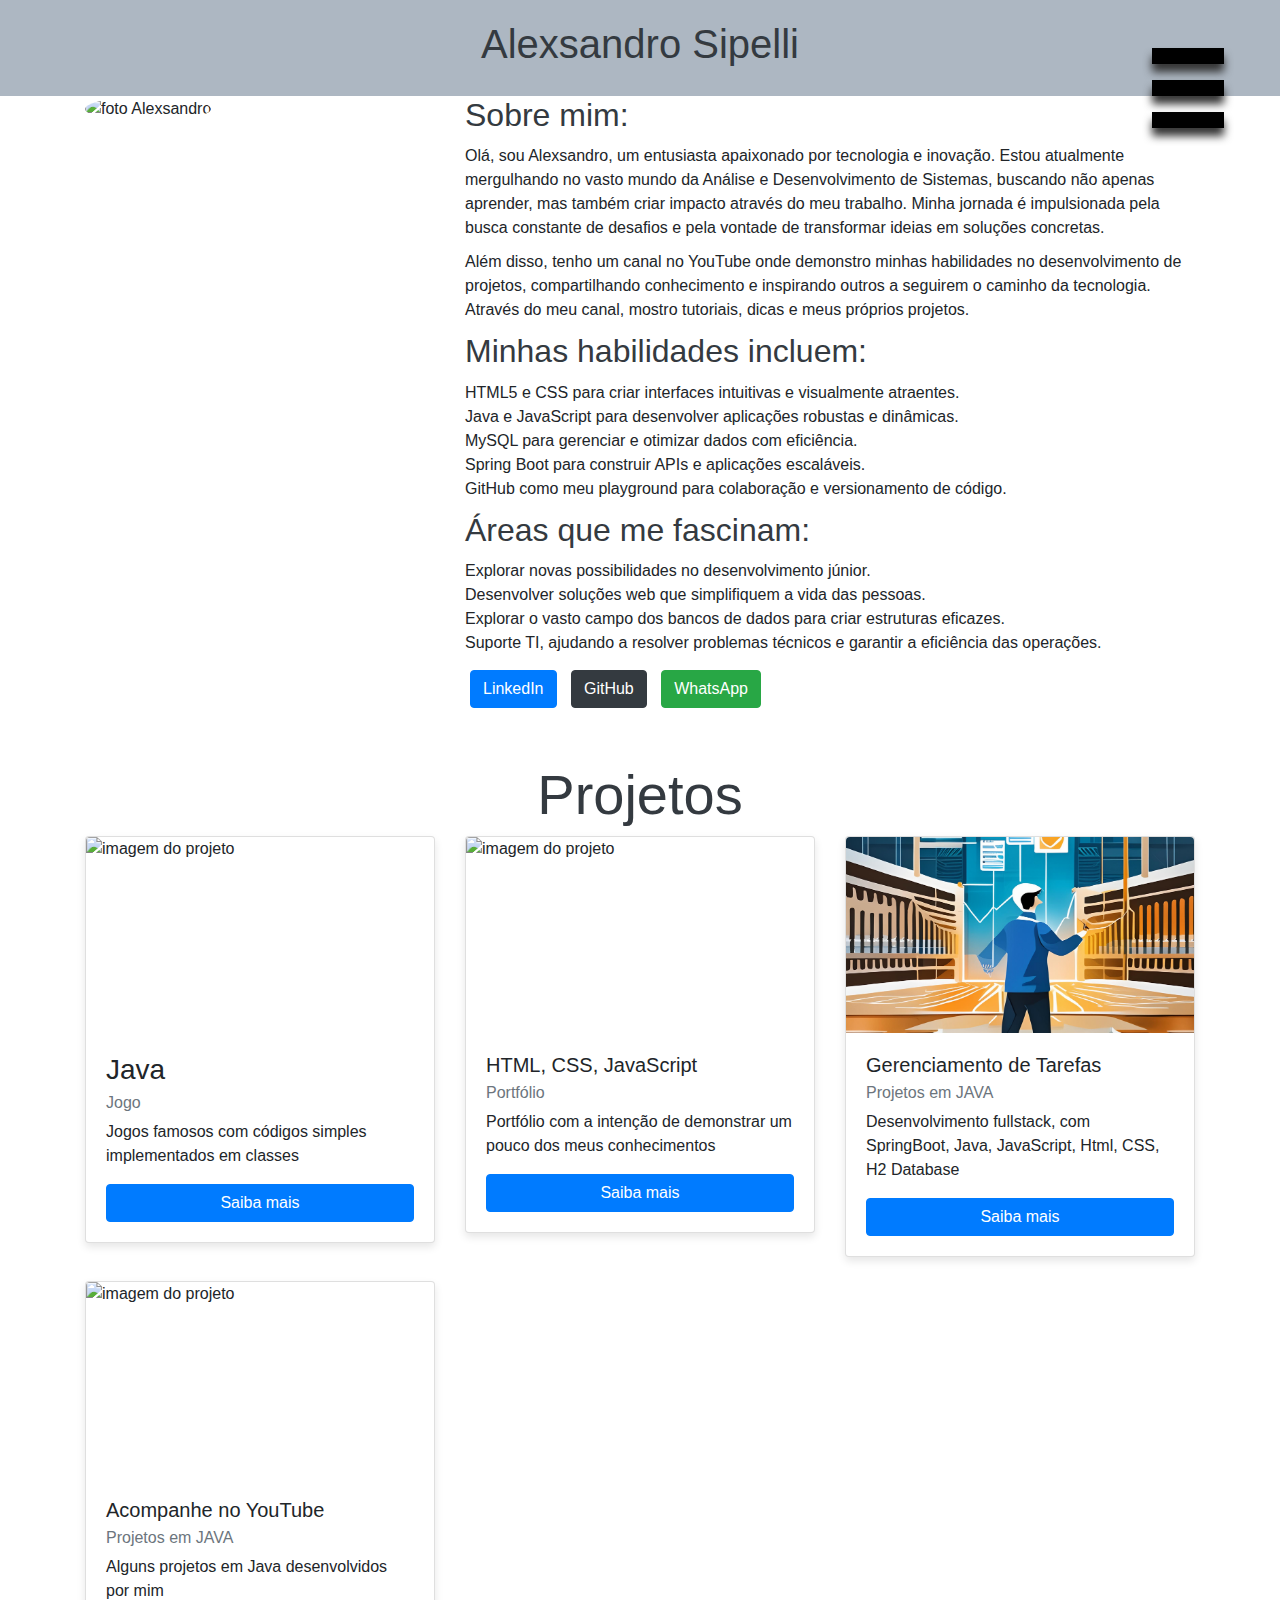
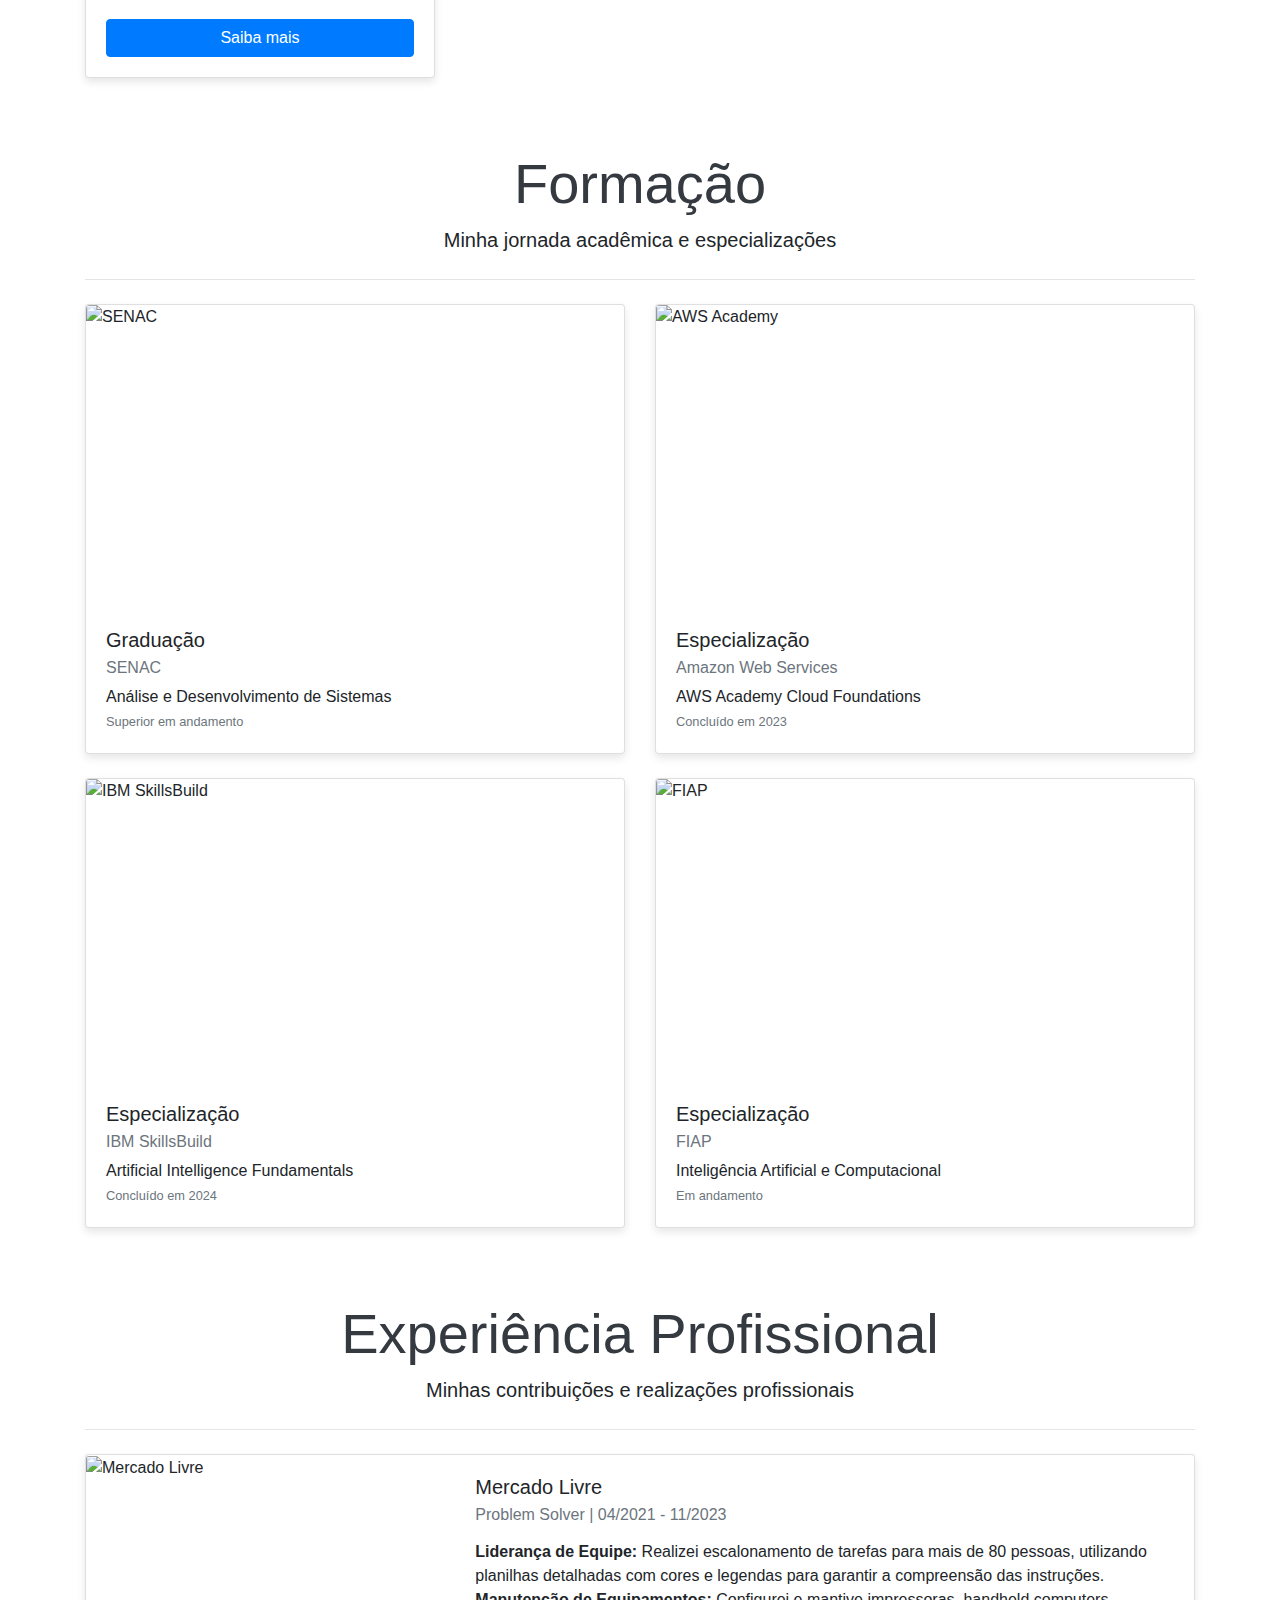
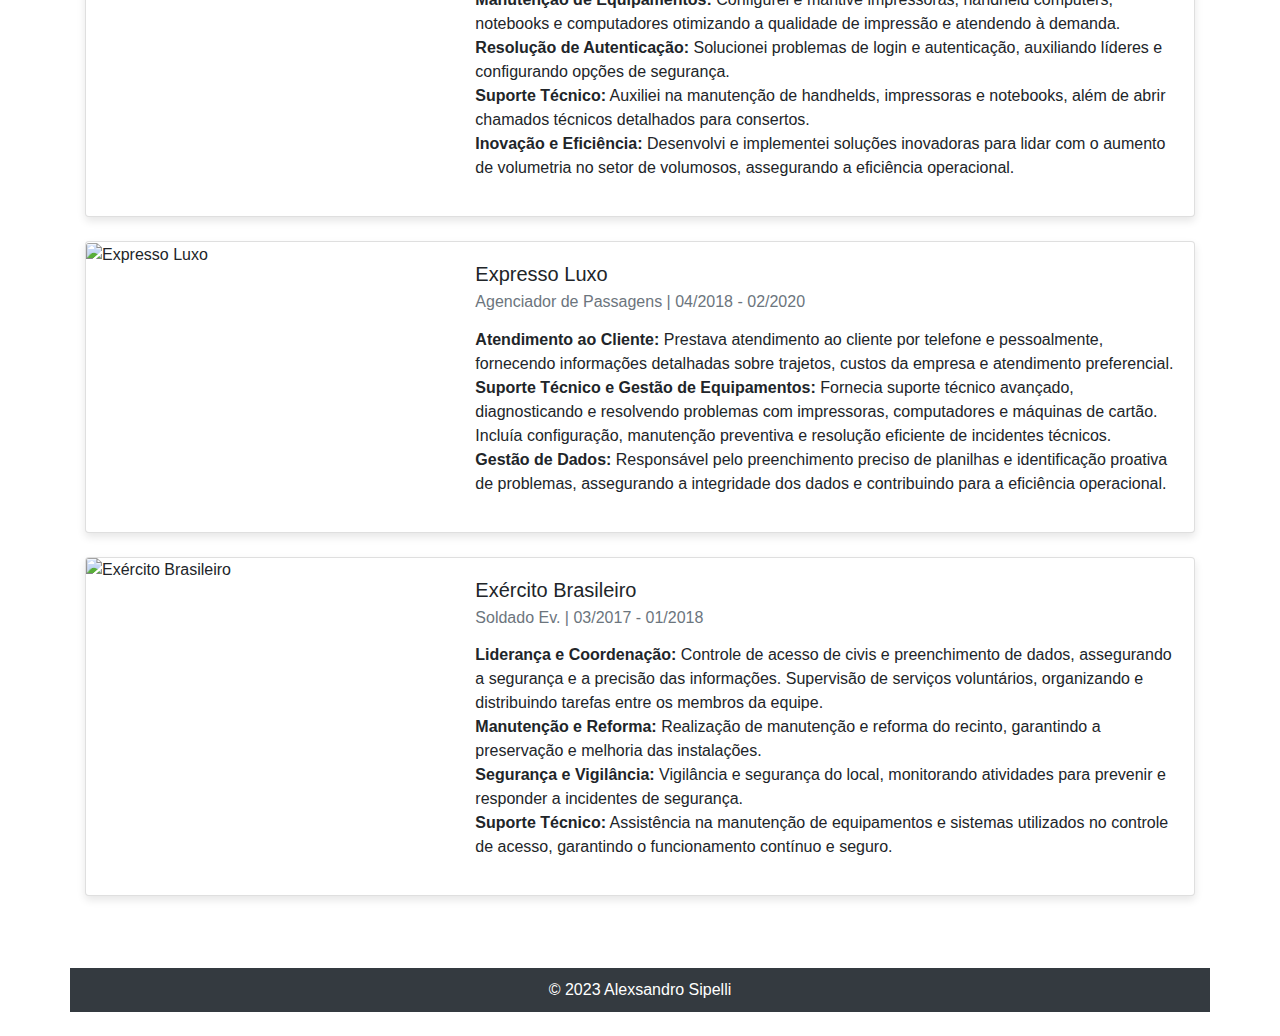
==== commit efc09ce0: "att" ====
--- a/index.html
+++ b/index.html
@@ -137,7 +137,7 @@
                     <div class="card-body">
                         <h5 class="card-title">HTML, CSS, JavaScript</h5>
                         <h6 class="card-subtitle mb-2 text-muted">Portfólio</h6>
-                        <p class="card-text">Portfólio com a intenção de demonstrar um pouco dos meus conhecimentos.</p>
+                        <p class="card-text">Portfólio com a intenção de demonstrar um pouco dos meus conhecimentos</p>
                         <a href="https://github.com/alexsandrosipelli/Portfolio" target="_blank"
                             class="btn btn-primary custom-red-btn col-md-12">Saiba mais</a>
                     </div>
@@ -152,7 +152,7 @@
                     <div class="card-body">
                         <h5 class="card-title">Gerenciamento de Tarefas</h5>
                         <h6 class="card-subtitle mb-2 text-muted">Projetos em JAVA</h6>
-                        <p class="card-text">Desenvolvimento fullstack, com SpringBoot.</p>
+                        <p class="card-text">Desenvolvimento fullstack, com SpringBoot, Java, JavaScript, Html, CSS, H2 Database</p>
                         <a href="https://github.com/alexsandrosipelli/Gerenciamento-de-Tarefas/tree/main" target="_blank"
                             class="btn btn-primary custom-red-btn col-md-12">Saiba mais</a>
 
@@ -168,7 +168,7 @@
                     <div class="card-body">
                         <h5 class="card-title">Acompanhe no YouTube</h5>
                         <h6 class="card-subtitle mb-2 text-muted">Projetos em JAVA</h6>
-                        <p class="card-text">Alguns projetos em Java desenvolvidos por mim.</p>
+                        <p class="card-text">Alguns projetos em Java desenvolvidos por mim</p>
                         <a href="https://www.youtube.com/channel/UCqJ5A2u6PIbgyUsZA0orDJw" target="_blank"
                             class="btn btn-primary custom-red-btn col-md-12">Saiba mais</a>
 
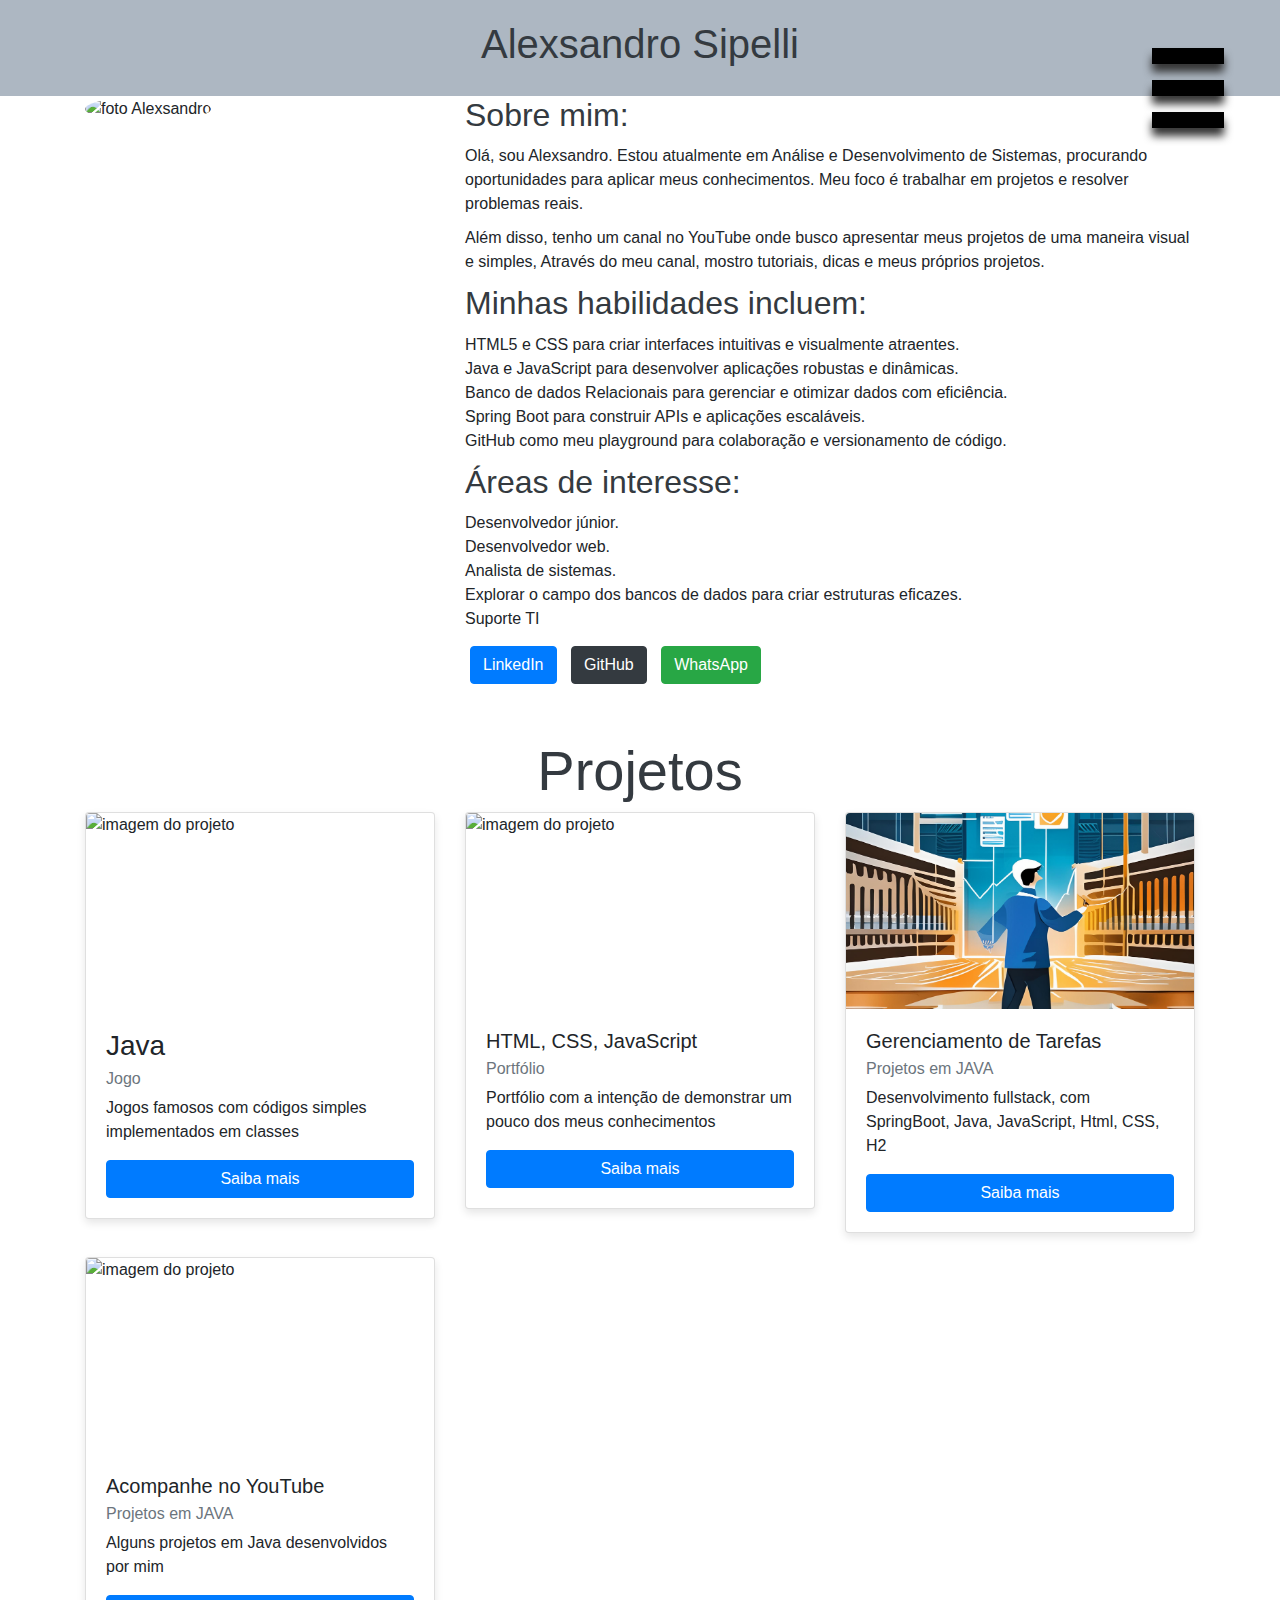
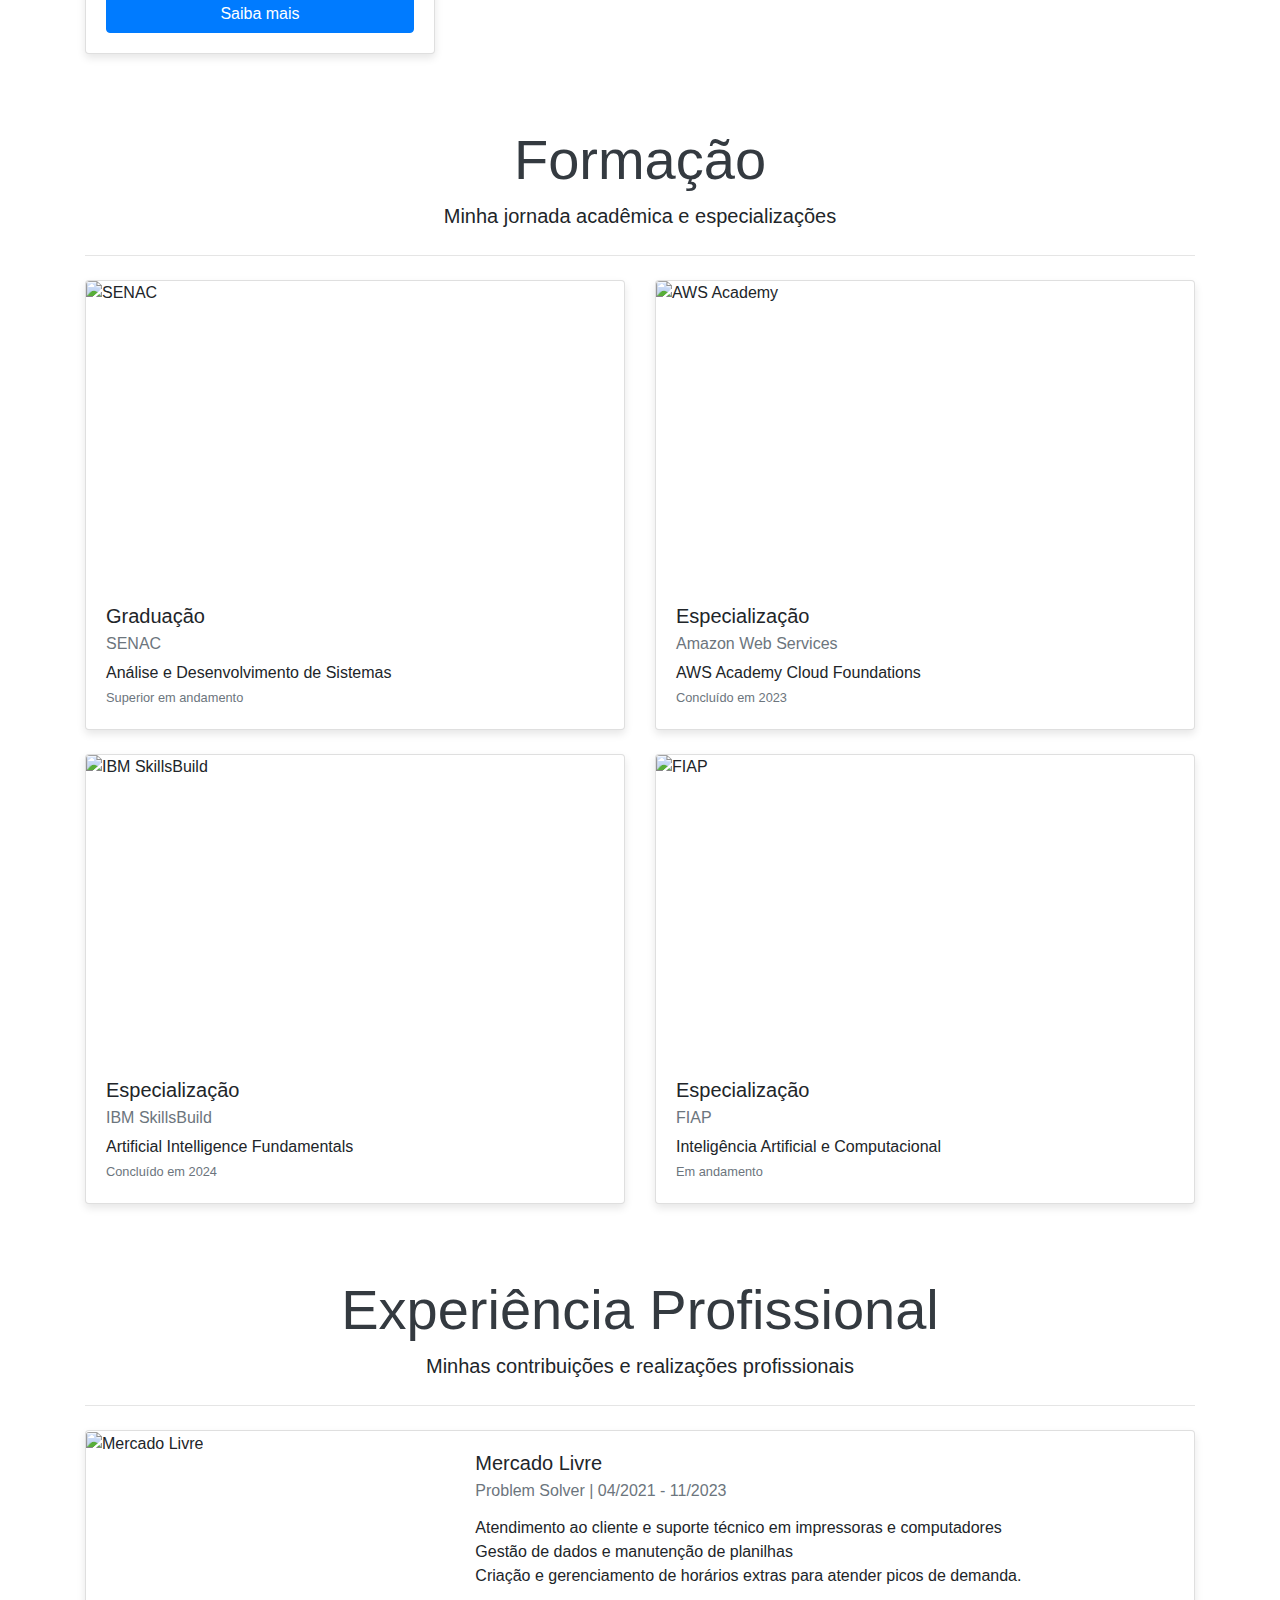
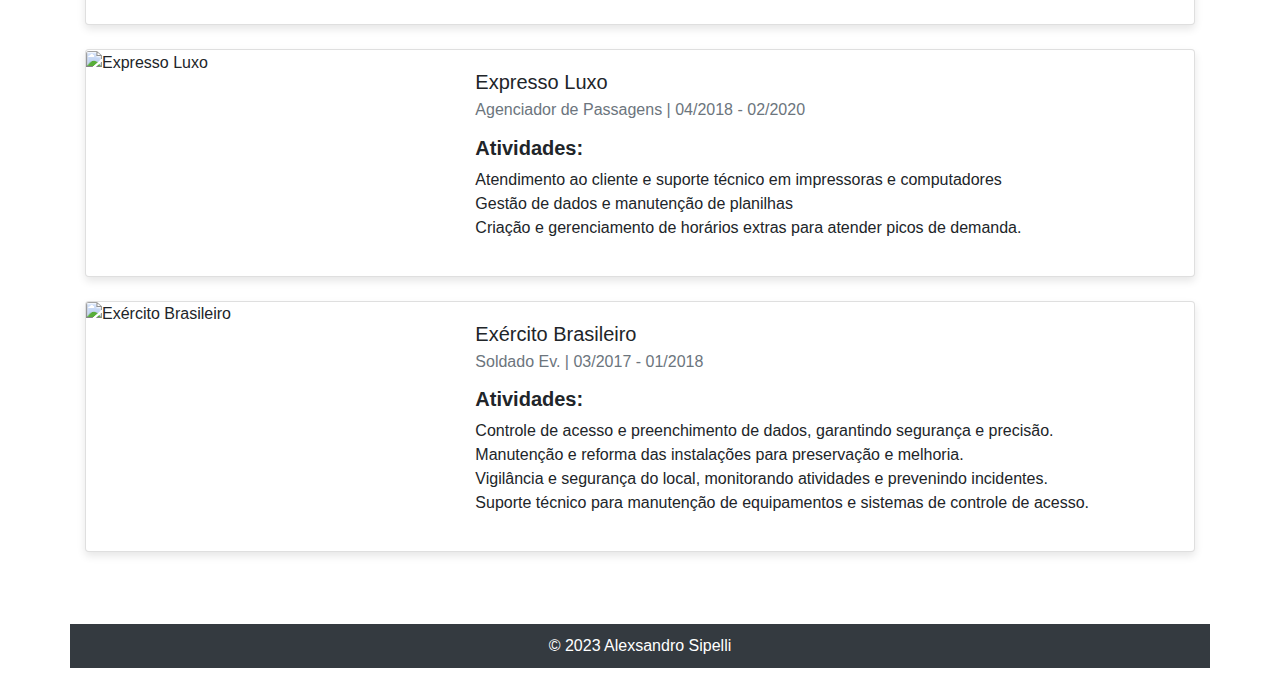
==== commit ce07dcf4: "Alteração" ====
--- a/index.html
+++ b/index.html
@@ -72,28 +72,27 @@
             </div>
             <div class="col-md-8">
                 <h2>Sobre mim:</h2>
-                <p>Olá, sou Alexsandro, um entusiasta apaixonado por tecnologia e inovação. Estou atualmente mergulhando
-                    no vasto mundo da Análise e Desenvolvimento de Sistemas, buscando não apenas aprender, mas também
-                    criar impacto através do meu trabalho. Minha jornada é impulsionada pela busca constante de desafios
-                    e pela vontade de transformar ideias em soluções concretas.</p>
-                <p>Além disso, tenho um canal no YouTube onde demonstro minhas habilidades no desenvolvimento de
-                    projetos, compartilhando conhecimento e inspirando outros a seguirem o caminho da tecnologia.
+                <p>Olá, sou Alexsandro. Estou atualmente em Análise e Desenvolvimento de Sistemas, procurando
+                    oportunidades para aplicar meus conhecimentos. Meu foco é trabalhar em
+                    projetos e resolver problemas reais.</p>
+                <p>Além disso, tenho um canal no YouTube onde busco apresentar meus projetos de uma maneira visual e
+                    simples,
                     Através do meu canal, mostro tutoriais, dicas e meus próprios projetos.</p>
                 <h2>Minhas habilidades incluem:</h2>
                 <ul>
                     <li>HTML5 e CSS para criar interfaces intuitivas e visualmente atraentes.</li>
                     <li>Java e JavaScript para desenvolver aplicações robustas e dinâmicas.</li>
-                    <li>MySQL para gerenciar e otimizar dados com eficiência.</li>
+                    <li>Banco de dados Relacionais para gerenciar e otimizar dados com eficiência.</li>
                     <li>Spring Boot para construir APIs e aplicações escaláveis.</li>
                     <li>GitHub como meu playground para colaboração e versionamento de código.</li>
                 </ul>
-                <h2>Áreas que me fascinam:</h2>
+                <h2>Áreas de interesse:</h2>
                 <ul>
-                    <li>Explorar novas possibilidades no desenvolvimento júnior.</li>
-                    <li>Desenvolver soluções web que simplifiquem a vida das pessoas.</li>
-                    <li>Explorar o vasto campo dos bancos de dados para criar estruturas eficazes.</li>
-                    <li>Suporte TI, ajudando a resolver problemas técnicos e garantir a eficiência das operações.
-                    </li>
+                    <li>Desenvolvedor júnior.</li>
+                    <li>Desenvolvedor web.</li>
+                    <li>Analista de sistemas.</li>
+                    <li>Explorar o campo dos bancos de dados para criar estruturas eficazes.</li>
+                    <li>Suporte TI </li>
                 </ul>
                 <div id="contatos">
                     <a href="https://www.linkedin.com/in/alexsandro-sipelli/" target="_blank" class="btn btn-primary"><i
@@ -146,15 +145,15 @@
             <li class="col-md-4 mb-4">
                 <div class="card">
                     <div class="card-img-wrapper">
-                        <img src="img3.jpg"
-                            class="card-img-top" alt="imagem do projeto">
+                        <img src="img3.jpg" class="card-img-top" alt="imagem do projeto">
                     </div>
                     <div class="card-body">
                         <h5 class="card-title">Gerenciamento de Tarefas</h5>
                         <h6 class="card-subtitle mb-2 text-muted">Projetos em JAVA</h6>
-                        <p class="card-text">Desenvolvimento fullstack, com SpringBoot, Java, JavaScript, Html, CSS, H2 Database</p>
-                        <a href="https://github.com/alexsandrosipelli/Gerenciamento-de-Tarefas/tree/main" target="_blank"
-                            class="btn btn-primary custom-red-btn col-md-12">Saiba mais</a>
+                        <p class="card-text">Desenvolvimento fullstack, com SpringBoot, Java, JavaScript, Html, CSS, H2
+                        </p>
+                        <a href="https://github.com/alexsandrosipelli/Gerenciamento-de-Tarefas/tree/main"
+                            target="_blank" class="btn btn-primary custom-red-btn col-md-12">Saiba mais</a>
 
                     </div>
                 </div>
@@ -266,22 +265,11 @@
                                 <h5 class="card-title">Mercado Livre</h5>
                                 <h6 class="card-subtitle mb-2 text-muted">Problem Solver | 04/2021 - 11/2023</h6>
                                 <p class="card-text">
+
                                 <ul>
-                                    <li><strong>Liderança de Equipe:</strong> Realizei escalonamento de tarefas para
-                                        mais de 80 pessoas, utilizando planilhas detalhadas com cores e legendas para
-                                        garantir a compreensão das instruções.</li>
-                                    <li><strong>Manutenção de Equipamentos:</strong> Configurei e mantive impressoras,
-                                        handheld computers, notebooks e computadores otimizando a qualidade de impressão
-                                        e atendendo à demanda.
-                                    </li>
-                                    <li><strong>Resolução de Autenticação:</strong> Solucionei problemas de login e
-                                        autenticação, auxiliando líderes e configurando opções de segurança.</li>
-                                    <li><strong>Suporte Técnico:</strong> Auxiliei na manutenção de handhelds,
-                                        impressoras e notebooks, além de abrir chamados técnicos detalhados para
-                                        consertos.</li>
-                                    <li><strong>Inovação e Eficiência:</strong> Desenvolvi e implementei soluções
-                                        inovadoras para lidar com o aumento de volumetria no setor de volumosos,
-                                        assegurando a eficiência operacional.</li>
+                                    <li> Atendimento ao cliente e suporte técnico em impressoras e computadores</li>
+                                    <li> Gestão de dados e manutenção de planilhas</li>
+                                    <li> Criação e gerenciamento de horários extras para atender picos de demanda.</li>
                                 </ul>
                                 </p>
                             </div>
@@ -294,7 +282,7 @@
                 <div class="card h-100">
                     <div class="row no-gutters">
                         <div class="col-md-4">
-                            <img src="https://encrypted-tbn0.gstatic.com/images?q=tbn:ANd9GcSKzfC1bCY-RK_74JRWJcAZp6cybE37kCWvaw&s"
+                            <img src="https://pbs.twimg.com/profile_images/1250487256202317828/cjSh7wjn_400x400.jpg"
                                 class="card-img" alt="Expresso Luxo">
                         </div>
                         <div class="col-md-8">
@@ -304,16 +292,11 @@
                                 </h6>
                                 <p class="card-text">
                                 <ul>
-                                    <li><strong>Atendimento ao Cliente:</strong> Prestava atendimento ao cliente por
-                                        telefone e pessoalmente, fornecendo informações detalhadas sobre trajetos,
-                                        custos da empresa e atendimento preferencial.</li>
-                                    <li><strong>Suporte Técnico e Gestão de Equipamentos:</strong> Fornecia suporte
-                                        técnico avançado, diagnosticando e resolvendo problemas com impressoras,
-                                        computadores e máquinas de cartão. Incluía configuração, manutenção preventiva e
-                                        resolução eficiente de incidentes técnicos.</li>
-                                    <li><strong>Gestão de Dados:</strong> Responsável pelo preenchimento preciso de
-                                        planilhas e identificação proativa de problemas, assegurando a integridade dos
-                                        dados e contribuindo para a eficiência operacional.</li>
+                                    <h5><strong>Atividades:</strong></h5>
+
+                                    <li> Atendimento ao cliente e suporte técnico em impressoras e computadores</li>
+                                    <li> Gestão de dados e manutenção de planilhas</li>
+                                    <li> Criação e gerenciamento de horários extras para atender picos de demanda.</li>
                                 </ul>
                                 </p>
                             </div>
@@ -336,17 +319,15 @@
                                 <h6 class="card-subtitle mb-2 text-muted">Soldado Ev. | 03/2017 - 01/2018</h6>
                                 <p class="card-text">
                                 <ul>
-                                    <li><strong>Liderança e Coordenação:</strong> Controle de acesso de civis e
-                                        preenchimento de dados, assegurando a segurança e a precisão das informações.
-                                        Supervisão de serviços voluntários, organizando e distribuindo tarefas entre os
-                                        membros da equipe.</li>
-                                    <li><strong>Manutenção e Reforma:</strong> Realização de manutenção e reforma do
-                                        recinto, garantindo a preservação e melhoria das instalações.</li>
-                                    <li><strong>Segurança e Vigilância:</strong> Vigilância e segurança do local,
-                                        monitorando atividades para prevenir e responder a incidentes de segurança.</li>
-                                    <li><strong>Suporte Técnico:</strong> Assistência na manutenção de equipamentos e
-                                        sistemas utilizados no controle de acesso, garantindo o funcionamento contínuo e
-                                        seguro.</li>
+                                    <h5><strong>Atividades:</strong></h5>
+
+                                    <li>Controle de acesso e preenchimento de dados, garantindo segurança e precisão.
+                                    </li>
+                                    <li>Manutenção e reforma das instalações para preservação e melhoria.</li>
+                                    <li>Vigilância e segurança do local, monitorando atividades e prevenindo incidentes.
+                                    </li>
+                                    <li>Suporte técnico para manutenção de equipamentos e sistemas de controle de
+                                        acesso.</li>
                                 </ul>
                                 </p>
                             </div>
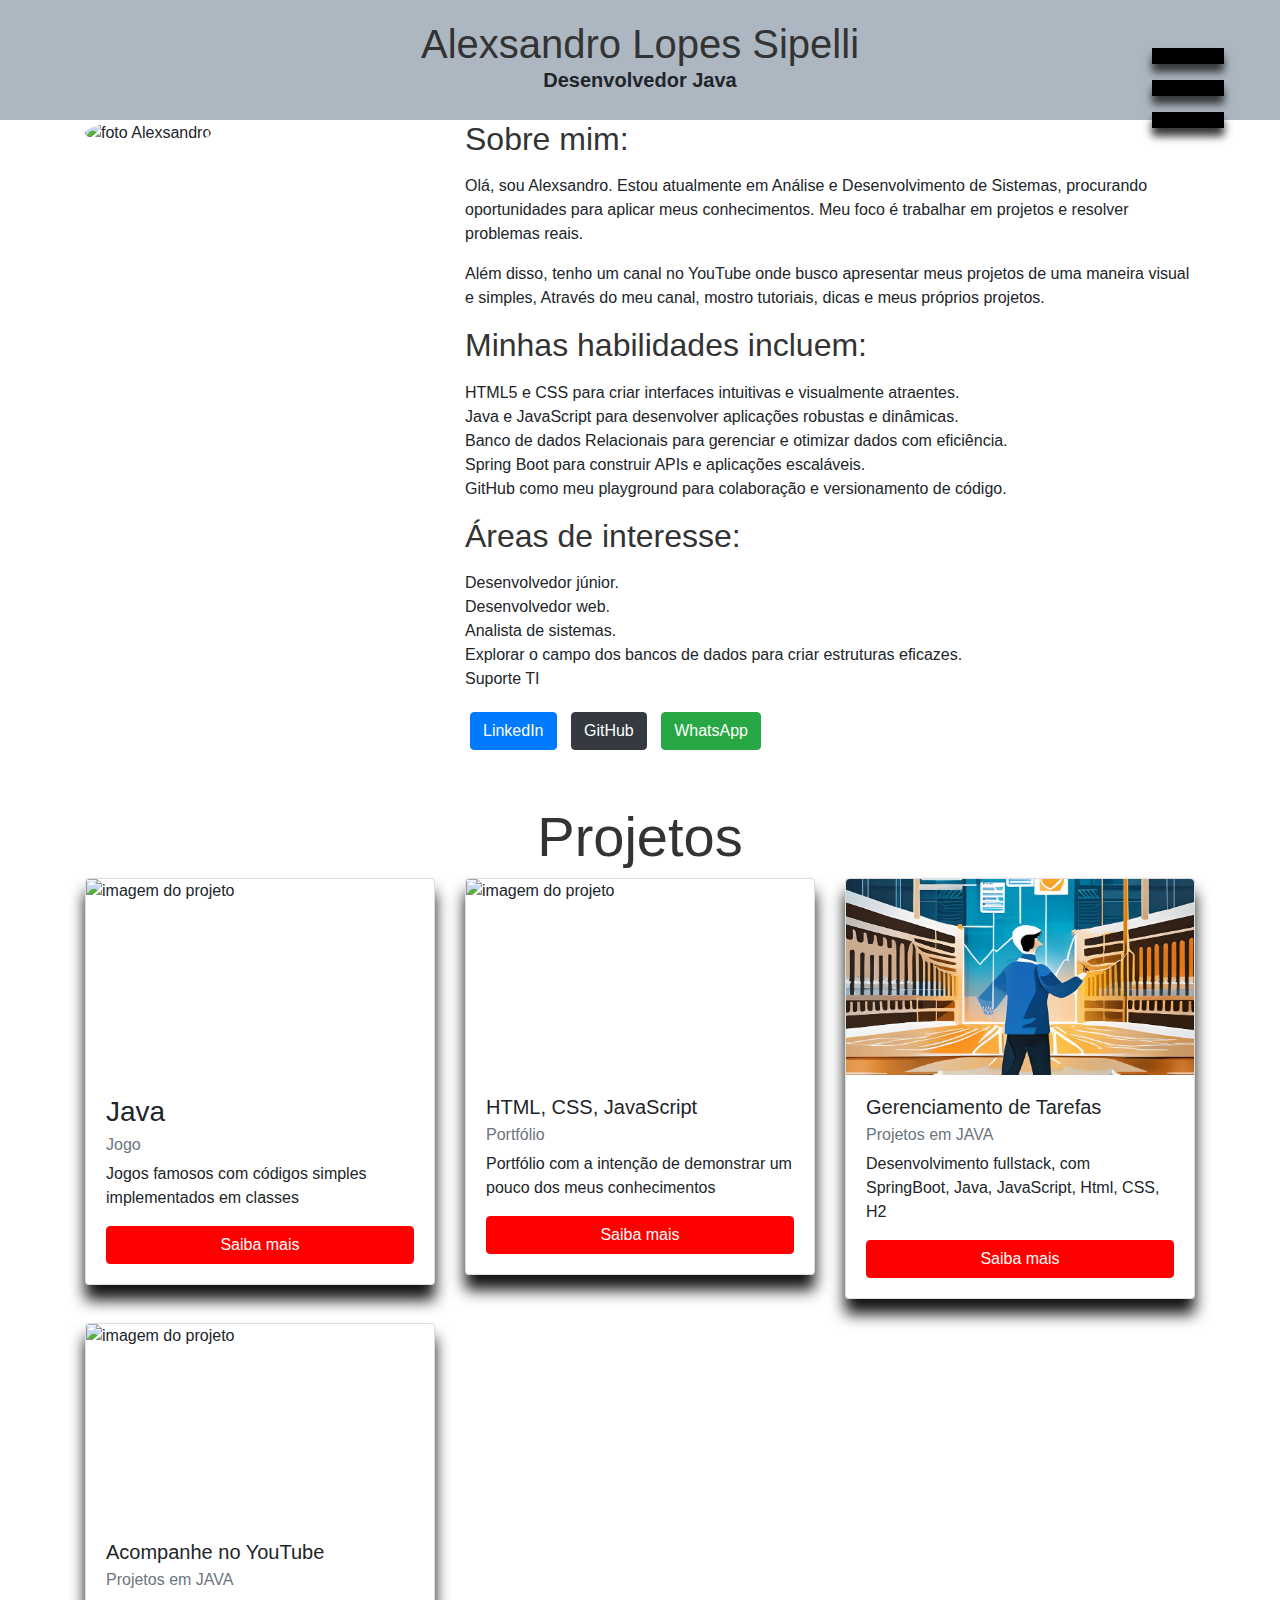
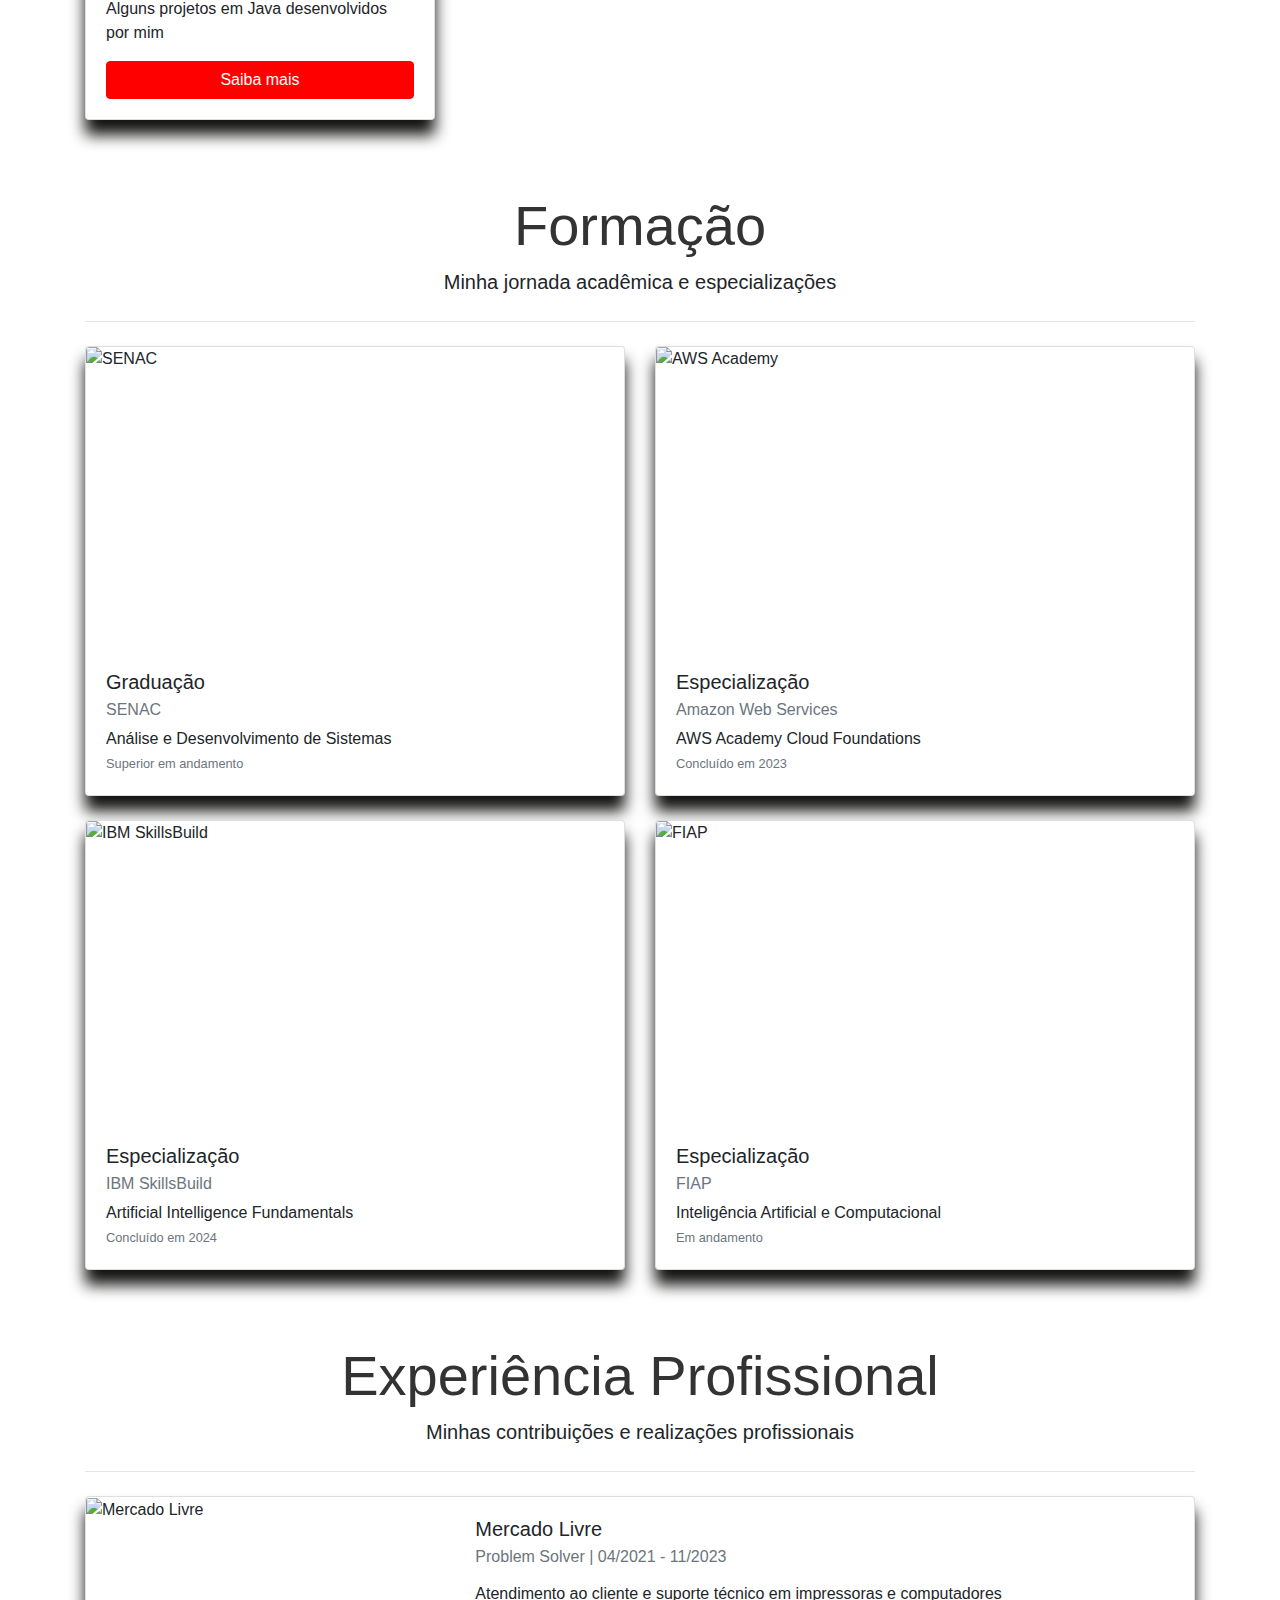
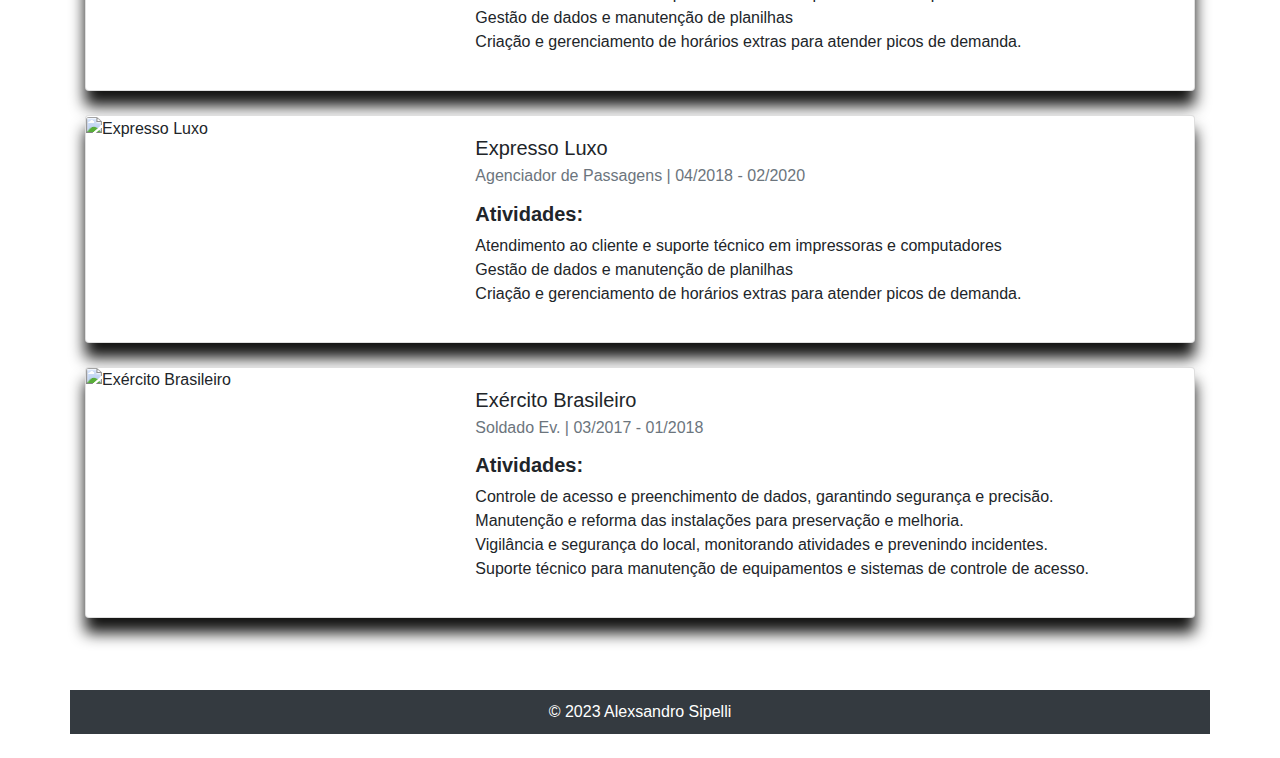
==== commit 4adaaea1: "att" ====
--- a/index.html
+++ b/index.html
@@ -5,7 +5,7 @@
     <meta charset="UTF-8">
     <meta http-equiv="X-UA-Compatible" content="IE=edge">
     <meta name="viewport" content="width=device-width, initial-scale=1.0">
-    <title>portifolio</title>
+    <title>Portfólio Alexsandro Sipelli</title>
     <link rel="stylesheet" href="styles.css">
     <link rel="stylesheet" href="https://cdnjs.cloudflare.com/ajax/libs/font-awesome/6.4.0/css/all.min.css"
         integrity="sha512-iecdLmaskl7CVkqkXNQ/ZH/XLlvWZOJyj7Yy7tcenmpD1ypASozpmT/E0iPtmFIB46ZmdtAc9eNBvH0H/ZpiBw=="
@@ -49,7 +49,8 @@
     </nav>
 
     <header class="text-center my-6">
-        <h1>Alexsandro Sipelli</h1>
+        <h1>Alexsandro Lopes Sipelli</h1>
+        <h5><Strong>Desenvolvedor Java</Strong></h5>
         <h2>
             <i class="fa-brands fa-github icon-github"></i>
             <i class="fa-solid fa-database icon-database"></i>
@@ -282,8 +283,8 @@
                 <div class="card h-100">
                     <div class="row no-gutters">
                         <div class="col-md-4">
-                            <img src="https://pbs.twimg.com/profile_images/1250487256202317828/cjSh7wjn_400x400.jpg"
-                                class="card-img" alt="Expresso Luxo">
+                            <img src="https://app.expressoluxo.com.br/imgs/luxo/LX_logo1.png" class="card-img"
+                                alt="Expresso Luxo">
                         </div>
                         <div class="col-md-8">
                             <div class="card-body">
--- a/styles.css
+++ b/styles.css
@@ -1,285 +1,304 @@
-/* General Styles */
-body {
-    font-family: Arial, sans-serif;
-    line-height: 1.6;
-    color: #333;
-    background-color: #f8ab53e7;
-    background-image: url(" https://images.unsplash.com/photo-1472289065668-ce650ac443d2?q=80&w=1738&auto=format&fit=crop&ixlib=rb-4.0.3&ixid=M3wxMjA3fDB8MHxwaG90by1wYWdlfHx8fGVufDB8fHx8fA%3D%3D");
-    background-size: cover;
-    background-position: center;
-    background-repeat: no-repeat;
-    background-attachment: fixed;
-}
-
-h1,
-h2 {
-    color: #343a40;
-}
-
-
-#hamburguer {
-    position: fixed;
-    right: 5rem;
-    top: 2rem;
-    height: 3rem;
-    width: 3rem;
-}
-
-#hamburguer .linha {
-    margin-top: 1rem;
-    padding: auto;
-    height: 1rem;
-    width: 150%;
-    background-color: #000;
-    box-shadow: 0 .5rem .5rem #333;
-}
-
-nav {
-    display: flex;
-    align-items: center;
-    justify-content: center;
-    position: fixed;
-    background-color: #adb7c2;
-    height: 100vh;
-    width: 15rem;
-    z-index: 10;
-    right: -20rem;
-    transition: right 1s;
-}
-
-.menu-show {
-    right: 0;
-}
-
-nav li {
-    list-style: none;
-}
-
-nav a {
-    text-decoration: none;
-    font-size: 1.6rem;
-    color: #000;
-}
-
-nav a:hover {
-    color: #fff;
-
-}
-
-nav ul {
-    padding-top: 50vh;
-}
-
-
-header {
-    background: #adb7c2;
-    color: white;
-    padding: 20px 0;
-}
-
-header h1 {
-    margin: 0;
-    font-size: 2.5em;
-}
-
-
-.icon-github {
-
-    color: #333;
-}
-
-.icon-database {
-    color: #00758F;
-}
-
-.icon-java {
-    color: #5382a1;
-}
-
-.icon-js {
-    color: #f7df1e;
-}
-
-.icon-html5 {
-    color: #e34c26;
-}
-
-.icon-css3 {
-    color: #1572b6;
-}
-
-.icon-youtube {
-    color: #ff0000;
-}
-
-
-
-
-#fotoEContato img {
-    border-radius: 50%;
-    max-width: 100%;
-    height: auto;
-}
-
-#contatos a {
-    margin: 5px;
-    text-decoration: none;
-}
-
-#secao-apresentacao ul,
-#secao-apresentacao p {
-    margin: 10px 0;
-}
-
-.card {
-    box-shadow: 0 4px 8px rgba(0, 0, 0, 0.1);
-    transition: transform 0.2s;
-}
-
-.card:hover {
-    transform: translateY(-5px);
-}
-
-footer {
-    background: #343a40;
-    color: white;
-    padding: 10px 0;
-}
-
-footer p {
-    margin: 0;
-}
-
-/* Media Queries */
-@media (max-width: 768px) {
-    #hamburguer {
-        position: fixed;
-        right: 0.9rem;
-        top: 2.5rem;
-        height: 1rem;
-        width: 1.9rem;
-    }
-
-    #hamburguer .linha {
-        margin-top: 0.3rem;
-        padding: 0.5;
-        height: 0.5rem;
-        border-radius: 20%;
-        width: 100%;
-        background-color: #333;
-        box-shadow: 0 .5rem .5rem #333;
-    }
-
-    nav {
-        display: flex;
-        align-items: center;
-        justify-content: center;
-        position: fixed;
-        background-color: #adb7c2;
-        height: 100vh;
-        width: 15rem;
-        z-index: 10;
-        right: -20rem;
-        transition: right 1s;
-    }
-
-    nav li {
-        list-style: none;
-    }
-
-    nav a {
-        text-decoration: none;
-        font-size: 1.6rem;
-
-        color: #000;
-    }
-
-    nav a:hover {
-        color: #fff;
-
-    }
-
-    nav ul {
-        padding-top: 50vh;
-    }
-
-    header h1 {
-        font-size: 2em;
-    }
-
-    header h2 {
-        font-size: 1.2em;
-    }
-
-    #fotoEContato {
-        text-align: center;
-    }
-
-    #contatos a {
-        display: block;
-        margin: 10px 0;
-    }
-    .card-img-wrapper img {
-    width: 100%;
-    height: auto;
-    border-radius: 0.25rem 0.25rem 0 0;
-}
-
-.card-img-wrapper {
-    position: relative;
-    overflow: hidden;
-    padding-top: 56.25%;
-    /* 16:9 Aspect Ratio */
-}
-
-.card-img-wrapper img {
-    position: absolute;
-    top: 0;
-    left: 0;
-    width: 100%;
-    height: 100%;
-    object-fit: cover;
-}
-
-ul {
-    list-style-type: none;
-    padding: 0;
-}
-
-li {
-    padding: 0;
-    margin: 0;
-}   
-}
-
-.card-img-wrapper img {
-    width: 100%;
-    height: auto;
-    border-radius: 0.25rem 0.25rem 0 0;
-}
-
-.card-img-wrapper {
-    position: relative;
-    overflow: hidden;
-    padding-top: 56.25%;
-    /* 16:9 Aspect Ratio */
-}
-
-.card-img-wrapper img {
-    position: absolute;
-    top: 0;
-    left: 0;
-    width: 100%;
-    height: 100%;
-    object-fit: cover;
-}
-
-ul {
-    list-style-type: none;
-    padding: 0;
-}
-
-li {
-    padding: 0;
-    margin: 0;
-}+ body {
+     font-family: Arial, sans-serif;
+     line-height: 1.6;
+     background-image: url(" https://images.unsplash.com/photo-1472289065668-ce650ac443d2?q=80&w=1738&auto=format&fit=crop&ixlib=rb-4.0.3&ixid=M3wxMjA3fDB8MHxwaG90by1wYWdlfHx8fGVufDB8fHx8fA%3D%3D");
+     background-size: cover;
+     background-position: center;
+     background-repeat: no-repeat;
+     background-attachment: fixed;
+ }
+
+ h1,
+ h2 {
+     color: #333333;
+ }
+
+
+ #hamburguer {
+     position: fixed;
+     right: 5rem;
+     top: 2rem;
+     height: 3rem;
+     width: 3rem;
+ }
+
+ #hamburguer .linha {
+     margin-top: 1rem;
+     padding: auto;
+     height: 1rem;
+     width: 150%;
+     background-color: #000;
+     box-shadow: 0 .5rem .5rem #333;
+ }
+
+ nav {
+     display: flex;
+     align-items: center;
+     justify-content: center;
+     position: fixed;
+     background-color: #adb7c2;
+     height: 100vh;
+     width: 15rem;
+     z-index: 10;
+     right: -20rem;
+     transition: right 1s;
+ }
+
+ .menu-show {
+     right: 0;
+ }
+
+ nav li {
+     list-style: none;
+ }
+
+ nav a {
+     text-decoration: none;
+     font-size: 1.6rem;
+     color: #000;
+ }
+
+ nav a:hover {
+     color: #fff;
+
+ }
+
+ nav ul {
+     padding-top: 50vh;
+ }
+
+
+ header {
+     size: 100vh;
+     background-color: #adb7c2;
+     padding: 20px 0;
+ }
+
+ header h1 {
+     margin: 0;
+     font-size: 2.5em;
+ }
+
+
+ .icon-github {
+
+     color: #333;
+ }
+
+ .icon-database {
+     color: #00758F;
+ }
+
+ .icon-java {
+     color: #5382a1;
+ }
+
+ .icon-js {
+     color: #f7df1e;
+ }
+
+ .icon-html5 {
+     color: #e34c26;
+ }
+
+ .icon-css3 {
+     color: #1572b6;
+ }
+
+ .icon-youtube {
+     color: #ff0000;
+ }
+
+
+
+
+ #fotoEContato img {
+     border-radius: 50%;
+     max-width: 100%;
+     height: auto;
+
+ }
+
+ #contatos a {
+     margin: 5px;
+     text-decoration: none;
+ }
+
+ #secao-apresentacao ul,
+ #secao-apresentacao p {
+     margin: 1rem 0;
+ }
+
+ .card {
+     box-shadow: 0 4px 8px rgba(0, 0, 0, 0.1);
+     transition: transform 0.2s;
+ }
+
+ .card:hover {
+     transform: translateY(-5px);
+ }
+
+ footer {
+     background: #343a40;
+     color: white;
+     padding: 10px 0;
+ }
+
+ footer p {
+     margin: 0;
+ }
+
+ /* Media Queries */
+ @media (max-width: 768px) {
+     #hamburguer {
+         position: fixed;
+         right: 0.9rem;
+         top: 2.5rem;
+         height: 1rem;
+         width: 1.9rem;
+     }
+
+     #hamburguer .linha {
+         margin-top: 0.3rem;
+         padding: 0.5;
+         height: 0.5rem;
+         border-radius: 20%;
+         width: 100%;
+         background-color: #333;
+         box-shadow: 0 .5rem .5rem #333;
+     }
+
+     nav {
+         display: flex;
+         align-items: center;
+         justify-content: center;
+         position: fixed;
+         background-color: #adb7c2;
+         height: 100vh;
+         width: 15rem;
+         z-index: 10;
+         right: -20rem;
+         transition: right 1s;
+     }
+
+     nav li {
+         list-style: none;
+     }
+
+     nav a {
+         text-decoration: none;
+         font-size: 1.6rem;
+
+         color: #000;
+     }
+
+     nav a:hover {
+         color: #fff;
+
+     }
+
+     nav ul {
+         padding-top: 50vh;
+     }
+
+     header h1 {
+         font-size: 2rem;
+     }
+
+     header h2 {
+         font-size: 1rem;
+     }
+
+     #fotoEContato {
+         text-align: center;
+     }
+
+     #contatos a {
+         display: block;
+         margin: 10px 0;
+     }
+
+     .card-img-wrapper img {
+         width: 100%;
+         height: auto;
+         border-radius: 0.25rem 0.25rem 0 0;
+     }
+
+     .card-img-wrapper {
+         position: relative;
+         overflow: hidden;
+         padding-top: 56.25%;
+
+     }
+
+     .card-img-wrapper img {
+         position: absolute;
+         top: 0;
+         left: 0;
+         width: 100%;
+         height: 100%;
+         object-fit: cover;
+     }
+
+     ul {
+         list-style-type: none;
+         padding: 0;
+     }
+
+     li {
+         padding: 0;
+         margin: 0;
+     }
+ }
+
+ .card {
+     background-color: #e9b105;
+     box-shadow: 0 .9rem .9rem #131312;
+ }
+
+ .card-img-wrapper img {
+     width: 100%;
+     height: auto;
+     border-radius: 0.25rem 0.25rem 0 0;
+ }
+
+ .card-img-wrapper {
+     position: relative;
+     overflow: hidden;
+     padding-top: 56.25%;
+     /* 16:9 Aspect Ratio */
+ }
+
+ .card-img-wrapper img {
+     position: absolute;
+     top: 0;
+     left: 0;
+     width: 100%;
+     height: 100%;
+     object-fit: cover;
+ }
+ 
+
+ ul {
+     list-style-type: none;
+     padding: 0;
+ }
+
+ li {
+     padding: 0;
+     margin: 0;
+ }
+
+ .btn-primary.custom-red-btn {
+     background-color: #FF0000 !important;
+     /* Cor de fundo vermelha */
+     border-color: #FF0000 !important;
+     /* Cor da borda vermelha */
+ }
+
+ .btn-primary.custom-red-btn:hover {
+     background-color: #CC0000 !important;
+
+     border-color: #CC0000 !important;
+
+ }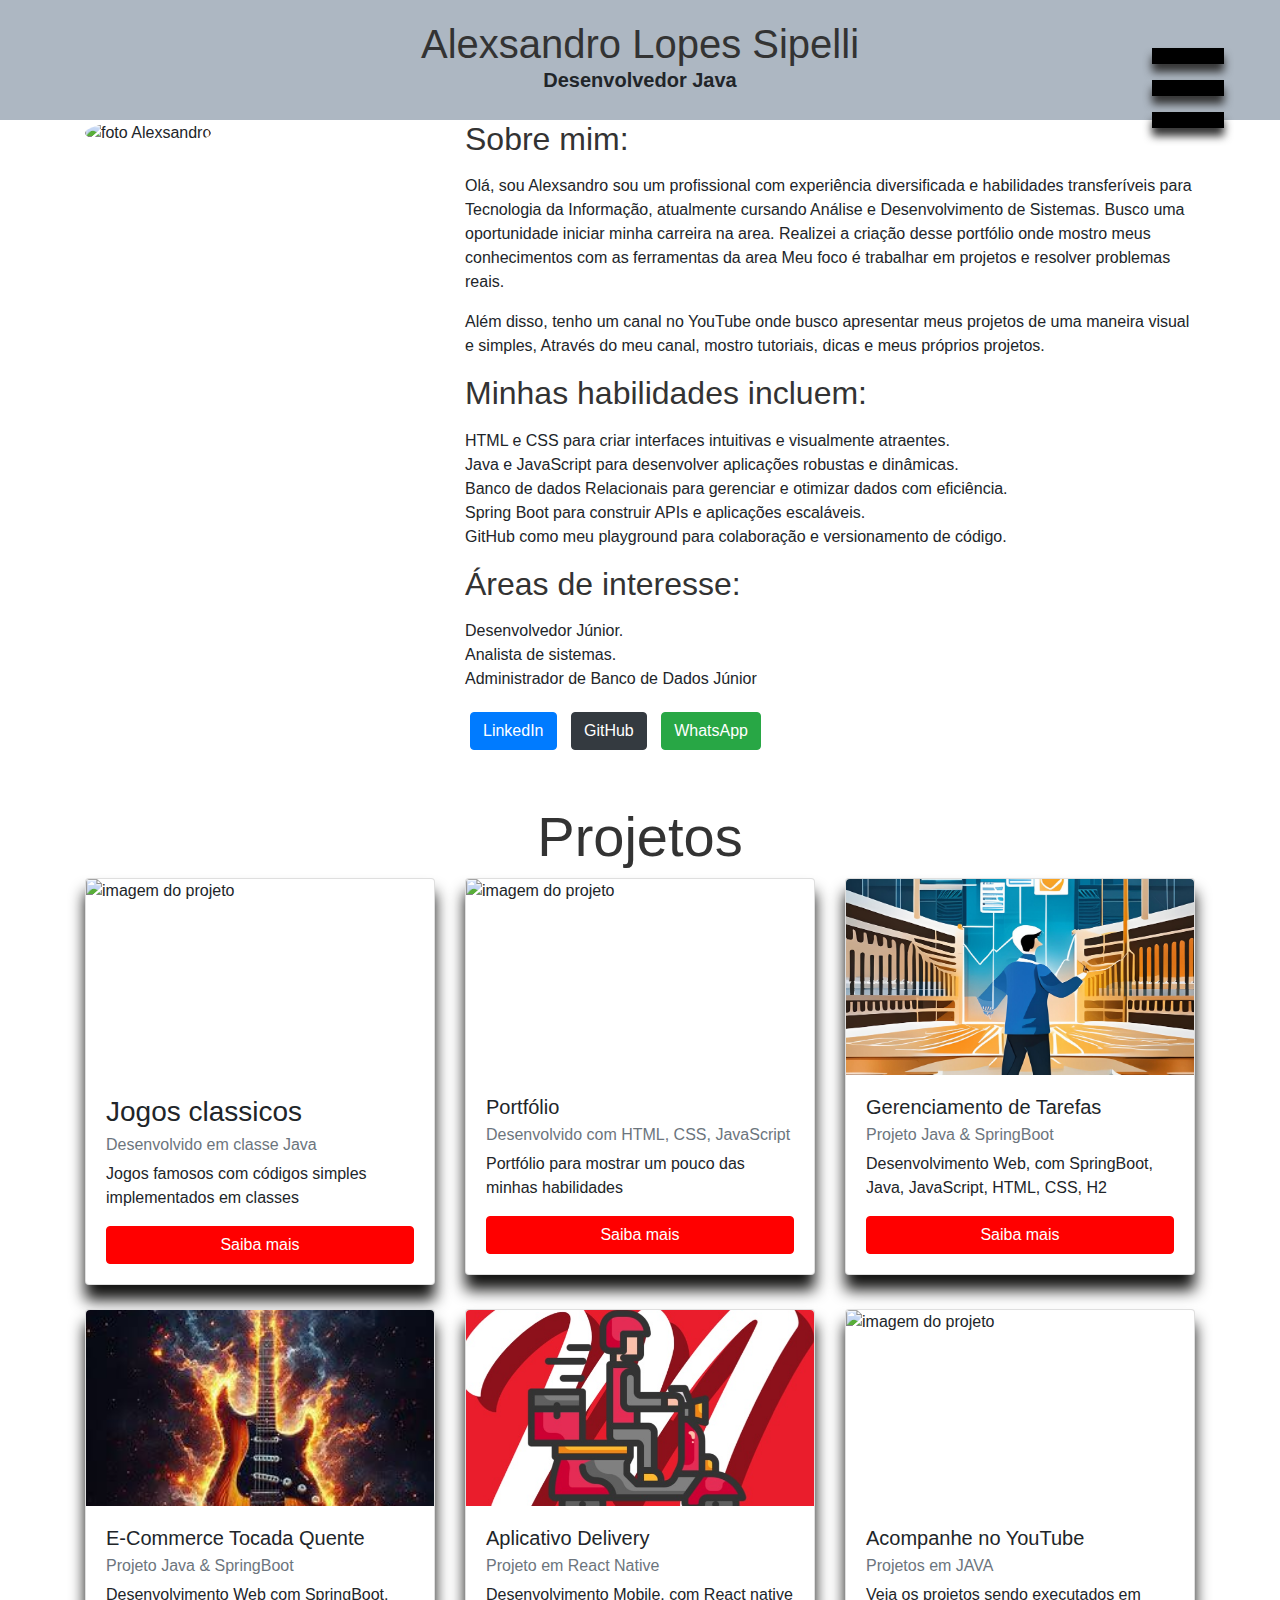
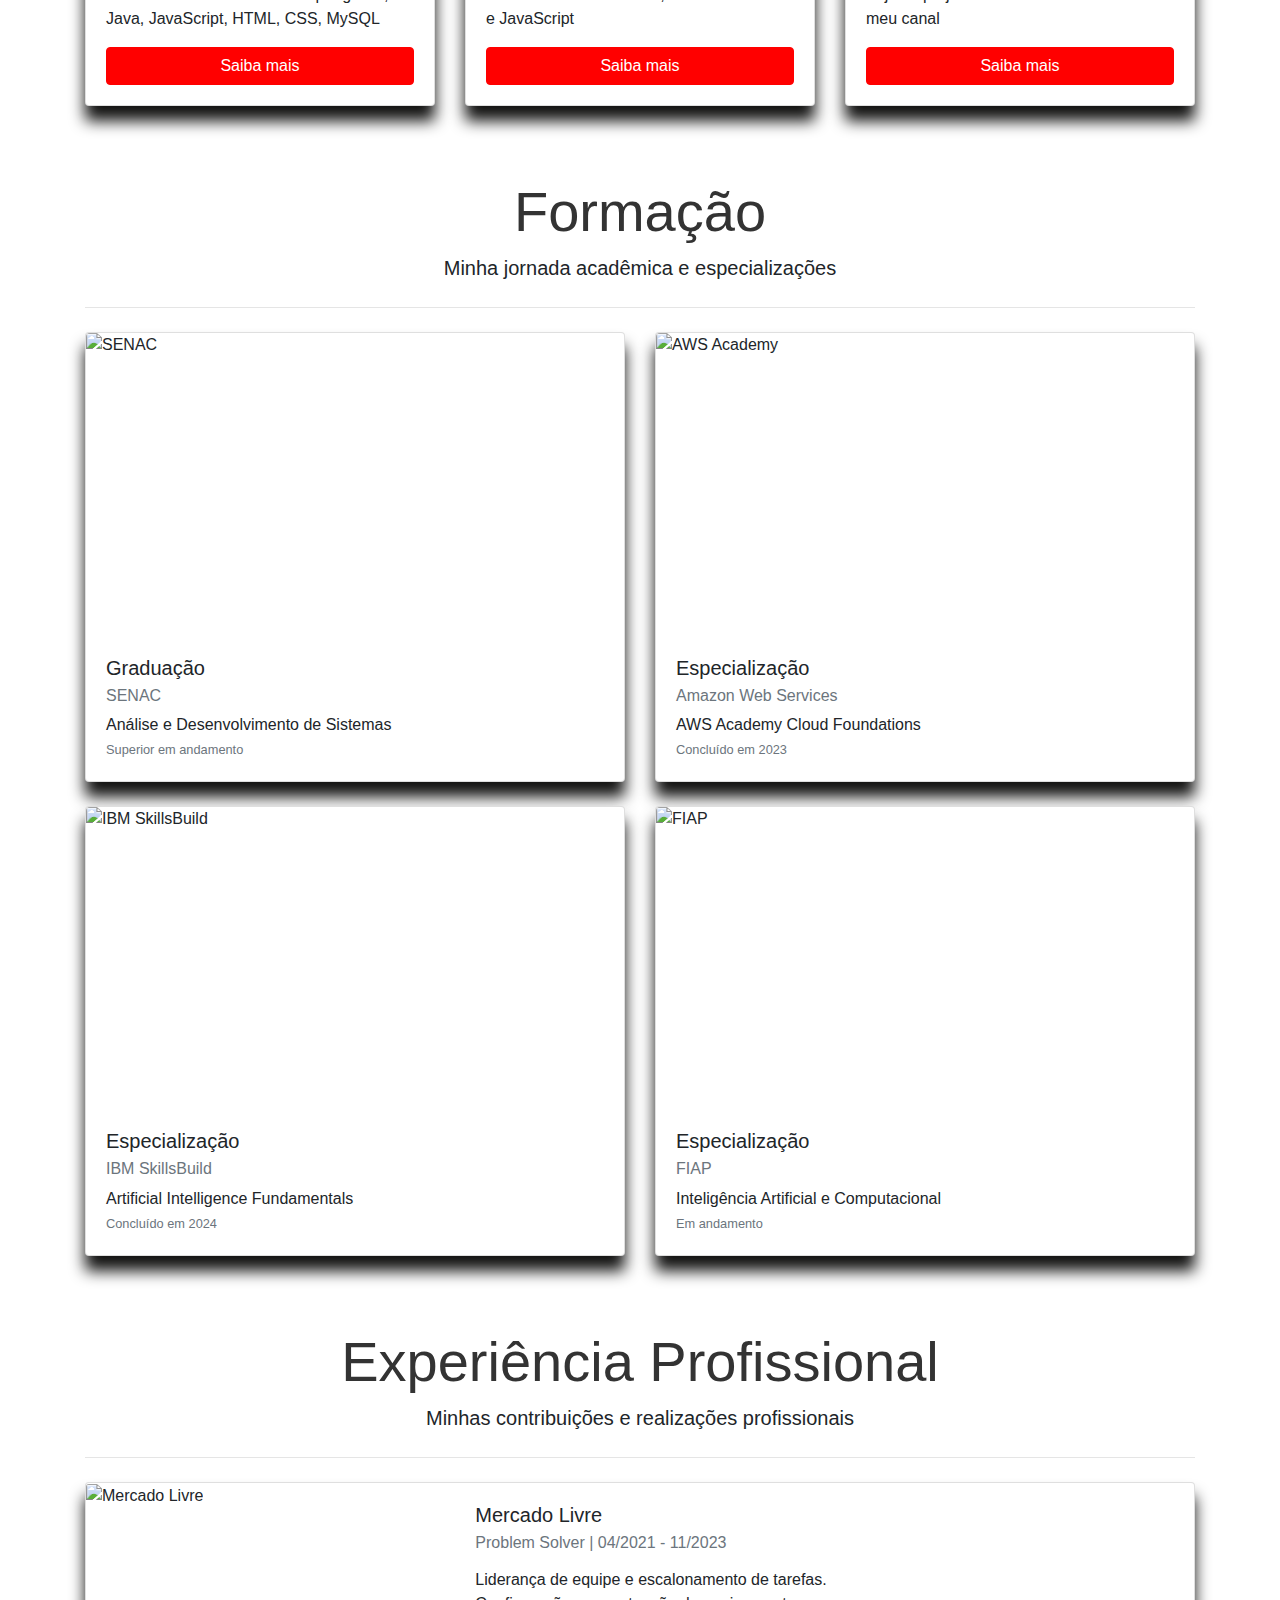
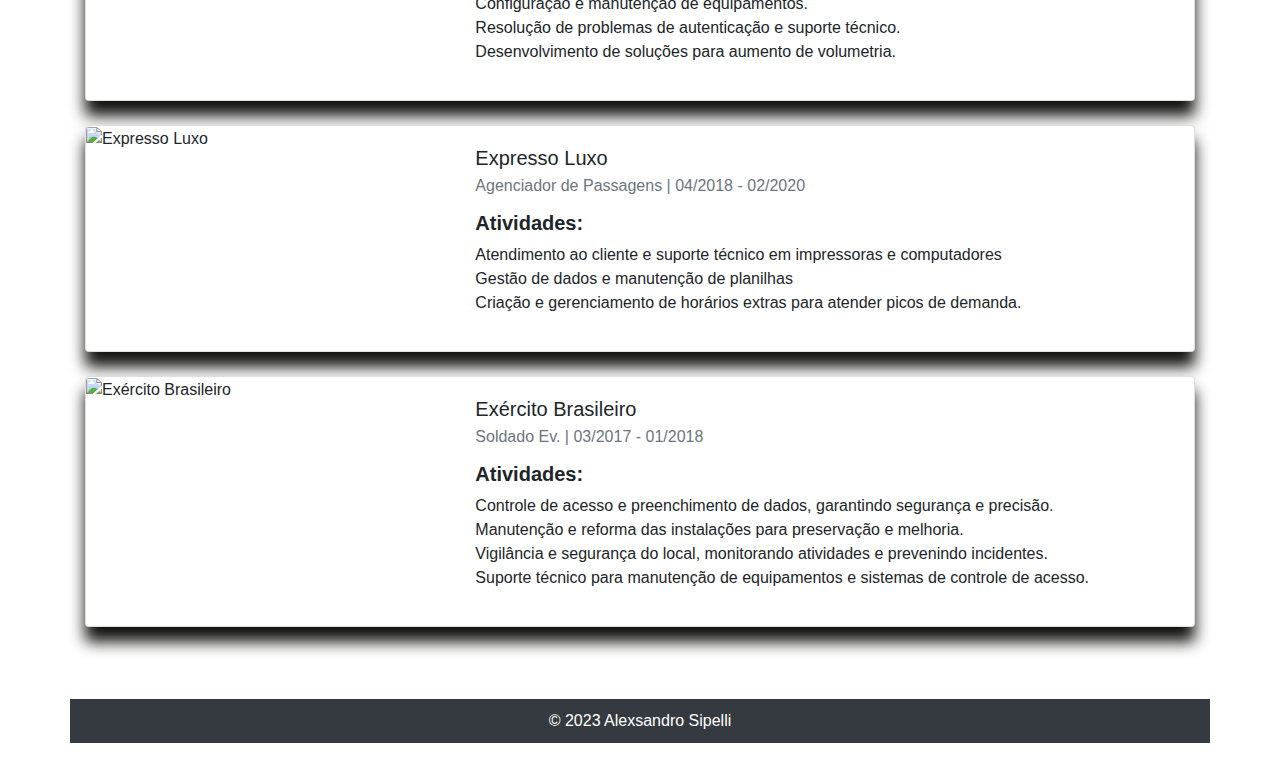
==== commit 78ed0240: "att" ====
--- a/index.html
+++ b/index.html
@@ -73,15 +73,18 @@
             </div>
             <div class="col-md-8">
                 <h2>Sobre mim:</h2>
-                <p>Olá, sou Alexsandro. Estou atualmente em Análise e Desenvolvimento de Sistemas, procurando
-                    oportunidades para aplicar meus conhecimentos. Meu foco é trabalhar em
+                <p>Olá, sou Alexsandro sou um profissional com experiência diversificada e habilidades transferíveis
+                    para
+                    Tecnologia da Informação, atualmente cursando Análise e Desenvolvimento de Sistemas. Busco uma
+                    oportunidade iniciar minha carreira na area. Realizei a criação desse portfólio onde mostro meus
+                    conhecimentos com as ferramentas da area Meu foco é trabalhar em
                     projetos e resolver problemas reais.</p>
                 <p>Além disso, tenho um canal no YouTube onde busco apresentar meus projetos de uma maneira visual e
                     simples,
                     Através do meu canal, mostro tutoriais, dicas e meus próprios projetos.</p>
                 <h2>Minhas habilidades incluem:</h2>
                 <ul>
-                    <li>HTML5 e CSS para criar interfaces intuitivas e visualmente atraentes.</li>
+                    <li>HTML e CSS para criar interfaces intuitivas e visualmente atraentes.</li>
                     <li>Java e JavaScript para desenvolver aplicações robustas e dinâmicas.</li>
                     <li>Banco de dados Relacionais para gerenciar e otimizar dados com eficiência.</li>
                     <li>Spring Boot para construir APIs e aplicações escaláveis.</li>
@@ -89,11 +92,9 @@
                 </ul>
                 <h2>Áreas de interesse:</h2>
                 <ul>
-                    <li>Desenvolvedor júnior.</li>
-                    <li>Desenvolvedor web.</li>
+                    <li>Desenvolvedor Júnior.</li>
                     <li>Analista de sistemas.</li>
-                    <li>Explorar o campo dos bancos de dados para criar estruturas eficazes.</li>
-                    <li>Suporte TI </li>
+                    <li>Administrador de Banco de Dados Júnior</li>
                 </ul>
                 <div id="contatos">
                     <a href="https://www.linkedin.com/in/alexsandro-sipelli/" target="_blank" class="btn btn-primary"><i
@@ -109,7 +110,7 @@
 
     <section id="secao-projetos" class="container my-5">
         <div class="text-center">
-            <h1 class="display-4">Projetos</h1>
+            <h1 class="display-4"><strong>Projetos </strong></h1>
         </div>
         <ul class="row">
             <li class="col-md-4 mb-4">
@@ -119,8 +120,8 @@
                             class="card-img-top" alt="imagem do projeto">
                     </div>
                     <div class="card-body">
-                        <h3 class="card-title">Java</h3>
-                        <h6 class="card-subtitle mb-2 text-muted">Jogo</h6>
+                        <h3 class="card-title">Jogos classicos</h3>
+                        <h6 class="card-subtitle mb-2 text-muted">Desenvolvido em classe Java</h6>
                         <p class="card-text">Jogos famosos com códigos simples implementados em classes</p>
                         <a href="https://github.com/alexsandrosipelli/Projetos-2022" target="_blank"
                             class="btn btn-primary custom-red-btn col-md-12">Saiba mais</a>
@@ -135,9 +136,9 @@
                             class="card-img-top" alt="imagem do projeto">
                     </div>
                     <div class="card-body">
-                        <h5 class="card-title">HTML, CSS, JavaScript</h5>
-                        <h6 class="card-subtitle mb-2 text-muted">Portfólio</h6>
-                        <p class="card-text">Portfólio com a intenção de demonstrar um pouco dos meus conhecimentos</p>
+                        <h5 class="card-title">Portfólio</h5>
+                        <h6 class="card-subtitle mb-2 text-muted">Desenvolvido com HTML, CSS, JavaScript</h6>
+                        <p class="card-text">Portfólio para mostrar um pouco das minhas habilidades</p>
                         <a href="https://github.com/alexsandrosipelli/Portfolio" target="_blank"
                             class="btn btn-primary custom-red-btn col-md-12">Saiba mais</a>
                     </div>
@@ -150,8 +151,8 @@
                     </div>
                     <div class="card-body">
                         <h5 class="card-title">Gerenciamento de Tarefas</h5>
-                        <h6 class="card-subtitle mb-2 text-muted">Projetos em JAVA</h6>
-                        <p class="card-text">Desenvolvimento fullstack, com SpringBoot, Java, JavaScript, Html, CSS, H2
+                        <h6 class="card-subtitle mb-2 text-muted">Projeto Java & SpringBoot</h6>
+                        <p class="card-text">Desenvolvimento Web, com SpringBoot, Java, JavaScript, HTML, CSS, H2
                         </p>
                         <a href="https://github.com/alexsandrosipelli/Gerenciamento-de-Tarefas/tree/main"
                             target="_blank" class="btn btn-primary custom-red-btn col-md-12">Saiba mais</a>
@@ -162,13 +163,44 @@
             <li class="col-md-4 mb-4">
                 <div class="card">
                     <div class="card-img-wrapper">
+                        <img src="Logo Projeto Integrador.jpg" class="card-img-top" alt="imagem do projeto">
+                    </div>
+                    <div class="card-body">
+                        <h5 class="card-title">E-Commerce Tocada Quente</h5>
+                        <h6 class="card-subtitle mb-2 text-muted">Projeto Java & SpringBoot</h6>
+                        <p class="card-text">Desenvolvimento Web com SpringBoot, Java, JavaScript, HTML, CSS,
+                            MySQL</p>
+                        <a href="https://github.com/alexsandrosipelli/e-commerce--Tocada-Quente" target="_blank"
+                            class="btn btn-primary custom-red-btn col-md-12">Saiba mais</a>
+
+                    </div>
+                </div>
+            </li>
+            <li class="col-md-4 mb-4">
+                <div class="card">
+                    <div class="card-img-wrapper">
+                        <img src="Logo Marmitando.jpg" class="card-img-top" alt="imagem do projeto">
+                    </div>
+                    <div class="card-body">
+                        <h5 class="card-title">Aplicativo Delivery </h5>
+                        <h6 class="card-subtitle mb-2 text-muted">Projeto em React Native</h6>
+                        <p class="card-text">Desenvolvimento Mobile, com React native e JavaScript</p>
+                        <a href=" https://github.com/alexsandrosipelli/Marmitando" target="_blank"
+                            class="btn btn-primary custom-red-btn col-md-12">Saiba mais</a>
+
+                    </div>
+                </div>
+            </li>
+            <li class="col-md-4 mb-4">
+                <div class="card">
+                    <div class="card-img-wrapper">
                         <img src=" https://images.unsplash.com/photo-1611162616475-46b635cb6868?q=80&w=1074&auto=format&fit=crop&ixlib=rb-4.0.3&ixid=M3wxMjA3fDB8MHxwaG90by1wYWdlfHx8fGVufDB8fHx8fA%3D%3D"
                             class="card-img-top" alt="imagem do projeto">
                     </div>
                     <div class="card-body">
                         <h5 class="card-title">Acompanhe no YouTube</h5>
                         <h6 class="card-subtitle mb-2 text-muted">Projetos em JAVA</h6>
-                        <p class="card-text">Alguns projetos em Java desenvolvidos por mim</p>
+                        <p class="card-text">Veja os projetos sendo executados em meu canal</p>
                         <a href="https://www.youtube.com/channel/UCqJ5A2u6PIbgyUsZA0orDJw" target="_blank"
                             class="btn btn-primary custom-red-btn col-md-12">Saiba mais</a>
 
@@ -182,8 +214,8 @@
 
     <section id="secao-formacao" class="container my-5">
         <div class="text-center">
-            <h1 class="display-4">Formação</h1>
-            <p class="lead">Minha jornada acadêmica e especializações</p>
+            <h1 class="display-4"><strong>Formação</strong></h1>
+            <p class="lead"><strong>Minha jornada acadêmica e especializações</strong></p>
             <hr class="my-4">
         </div>
         <div class="row">
@@ -248,8 +280,8 @@
 
     <section id="secao-experiencias" class="container my-5">
         <div class="text-center">
-            <h1 class="display-4">Experiência Profissional</h1>
-            <p class="lead">Minhas contribuições e realizações profissionais</p>
+            <h1 class="display-4"><strong>Experiência Profissional</strong></h1>
+            <p class="lead"><strong>Minhas contribuições e realizações profissionais</strong></p>
             <hr class="my-4">
         </div>
         <div class="row">
@@ -268,9 +300,10 @@
                                 <p class="card-text">
 
                                 <ul>
-                                    <li> Atendimento ao cliente e suporte técnico em impressoras e computadores</li>
-                                    <li> Gestão de dados e manutenção de planilhas</li>
-                                    <li> Criação e gerenciamento de horários extras para atender picos de demanda.</li>
+                                    <li>Liderança de equipe e escalonamento de tarefas.</li>
+                                    <li>Configuração e manutenção de equipamentos.</li>
+                                    <li>Resolução de problemas de autenticação e suporte técnico.</li>
+                                    <li>Desenvolvimento de soluções para aumento de volumetria.</li>
                                 </ul>
                                 </p>
                             </div>
